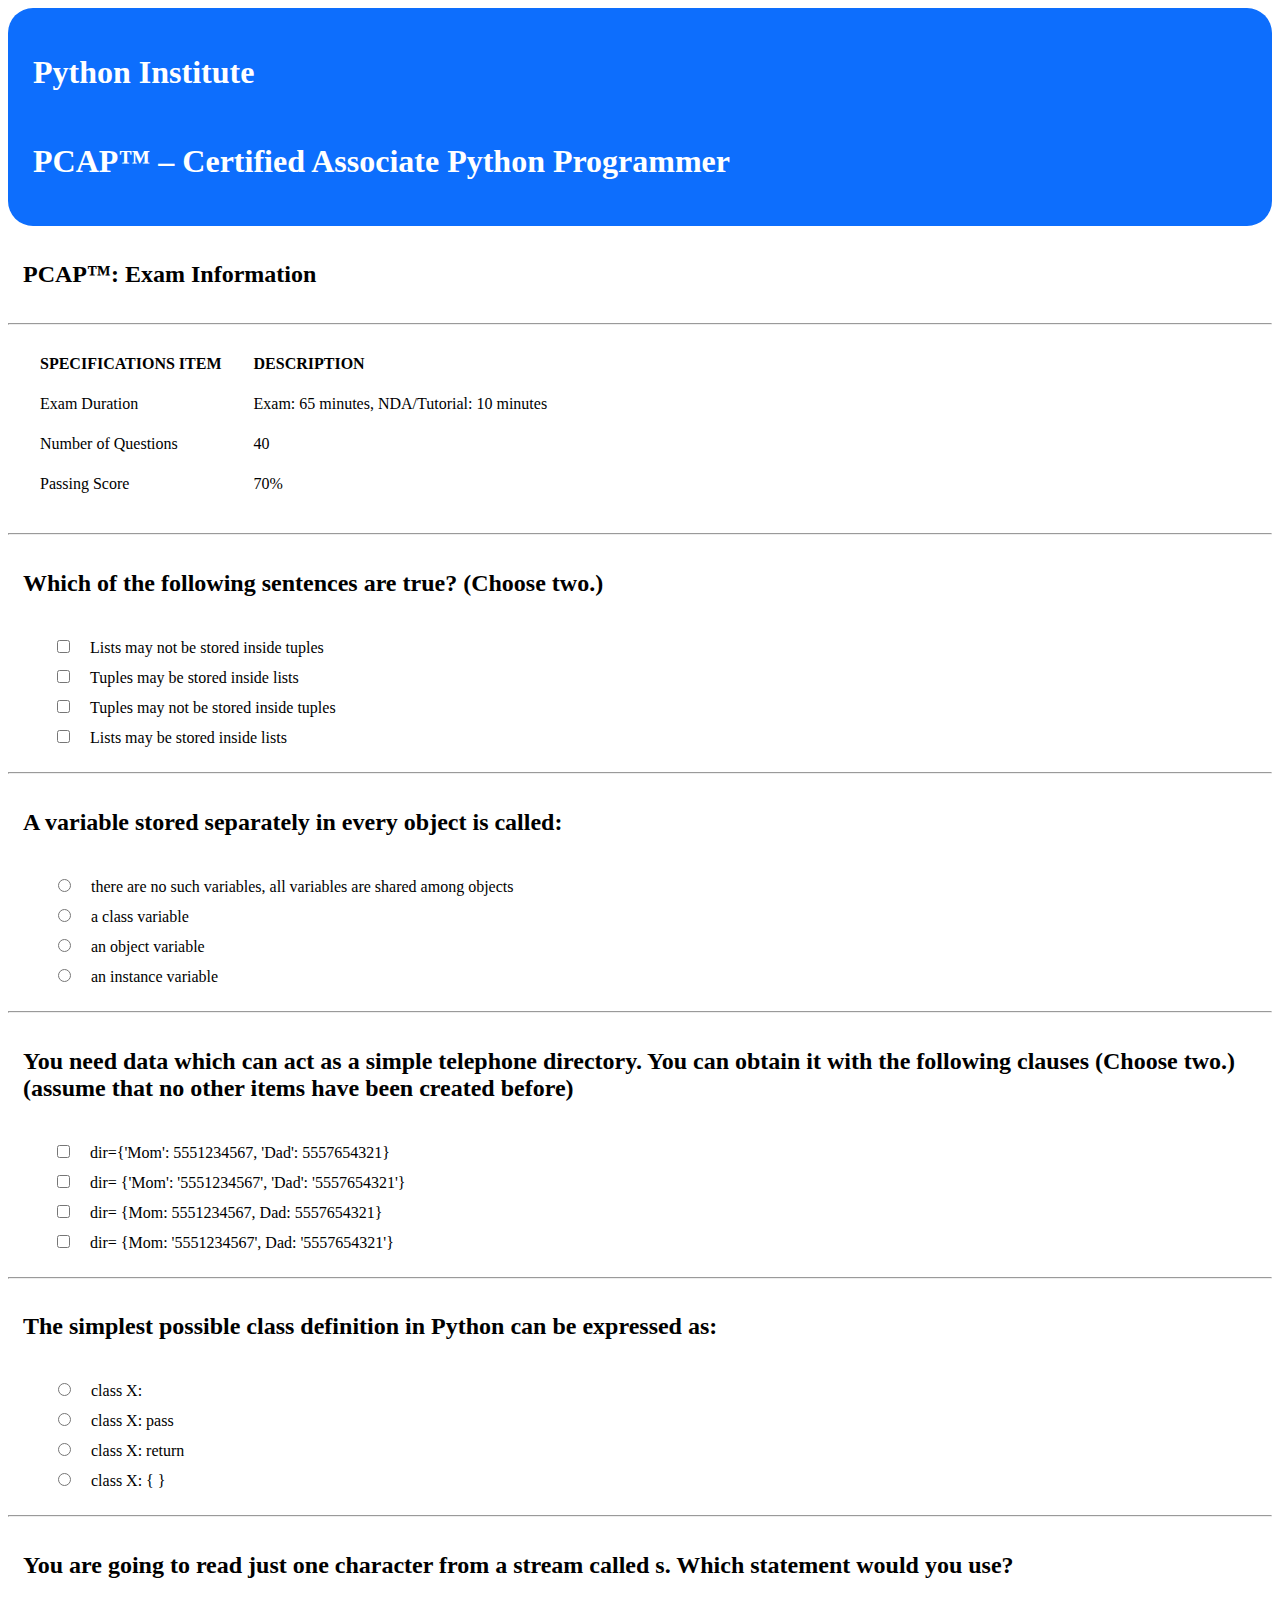
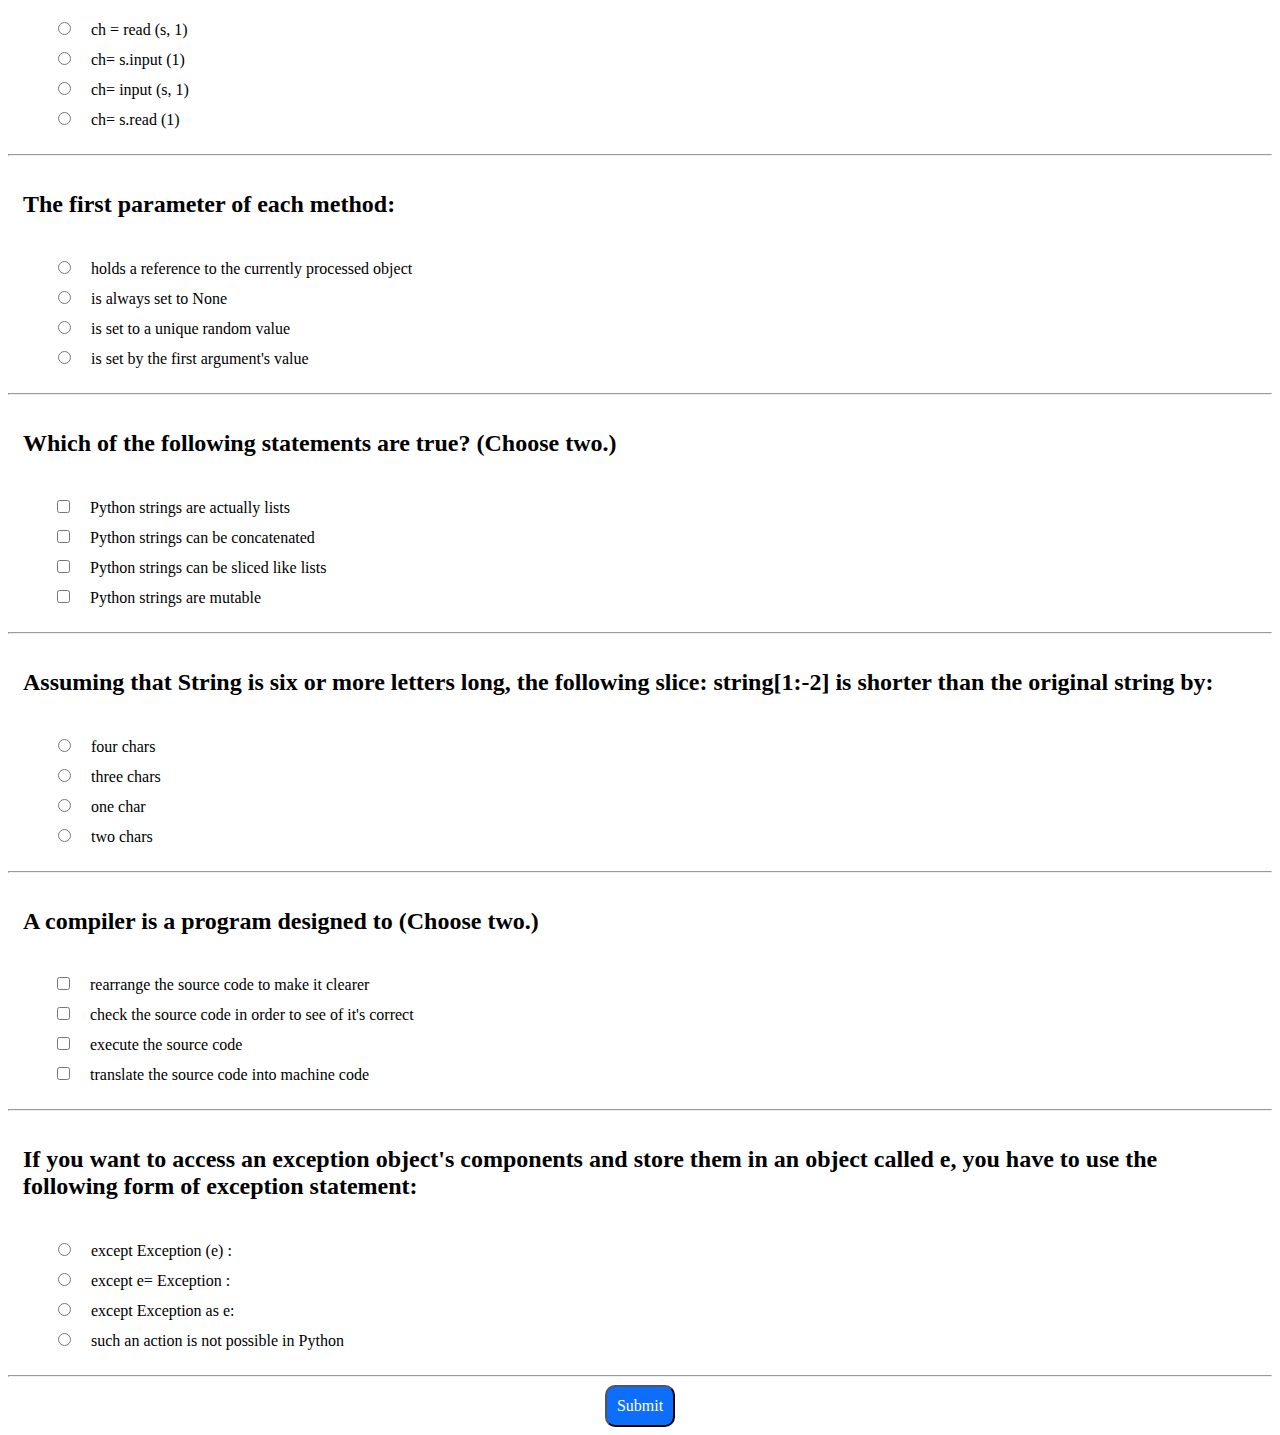
==== questions.html @ c3e20106 "Add files via upload" ====
<!DOCTYPE html>
<html lang="en">
<head>
  <meta charset="UTF-8">
  <meta name="viewport" content="width=device-width, initial-scale=1.0">
  <title>PCAP Questions</title>
  <link rel="stylesheet" href="style.css">
<script>
document.addEventListener('DOMContentLoaded', () => {
  const data = {
    "questions": [
      {
        "question": "Is it possible to safely check if a class/object has a certain attribute?", 
        "choices": ["yes, by using the hasattr attribute", 
                    "yes, by using the hasattr ( ) method", 
                    "yes, by using the hassattr ( ) function", 
                    "is set by the first argument's value"], 
        "correct": [1]
      },
      {
        "question": "The first parameter of each method:", 
        "choices": ["holds a reference to the currently processed object", 
                    "is always set to None", 
                    "is set to a unique random value", 
                    "is set by the first argument's value"], 
        "correct": [3]
      },
      {
        "question": "The simplest possible class definition in Python can be expressed as:", 
        "choices": ["class X:", 
                    "class X: pass", 
                    "class X: return", 
                    "class X: { }"], 
        "correct": [0]
      },
      {
        "question": "If you want to access an exception object's components and store them in an object called e, you have to use the following form of exception statement:",
        "choices": ["except Exception (e) :",
                    "except e= Exception :",
                    "except Exception as e:",
                    "such an action is not possible in Python"],
        "correct": [2]
      },
      {
        "question": "A variable stored separately in every object is called:",
        "choices": ["there are no such variables, all variables are shared among objects",
                    "a class variable",
                    "an object variable",
                    "an instance variable"],
        "correct": [3]
      },
      {
        "question": "You are going to read just one character from a stream called s. Which statement would you use?",
        "choices": ["ch = read (s, 1)",
                    "ch= s.input (1)",
                    "ch= input (s, 1)",
                    "ch= s.read (1)"],
        "correct": [3]
      },
      {
        "question": "Assuming that String is six or more letters long, the following slice: string[1:-2] is shorter than the original string by:",
        "choices": ["four chars",
                    "three chars",
                    "one char",
                    "two chars"],
        "correct": [3]
      },
      {
        "question": "Which of the following literals reflect the value given as 34.23? (Choose two.)",
        "choices": [".3423e2",
                    "3423e-2",
                    ".3423e-2",
                    "3423e2"],
        "correct": [0, 1]
      },
      {
        "question": "A compiler is a program designed to (Choose two.)",
        "choices": ["rearrange the source code to make it clearer",
                    "check the source code in order to see of it's correct",
                    "execute the source code",
                    "translate the source code into machine code"],
        "correct": [1, 3]
      },
      {
        "question": "Which of the following statements are true? (Choose two.)",
        "choices": ["Python strings are actually lists",
                    "Python strings can be concatenated",
                    "Python strings can be sliced like lists",
                    "Python strings are mutable"],
        "correct": [1, 2]
      },
      {
        "question": "Which of the following sentences are true? (Choose two.)",
        "choices": ["Lists may not be stored inside tuples",
                    "Tuples may be stored inside lists",
                    "Tuples may not be stored inside tuples",
                    "Lists may be stored inside lists"],
        "correct": [1, 3]
      },
      {
        "question": "You need data which can act as a simple telephone directory. You can obtain it with the following clauses (Choose two.) (assume that no other items have been created before)",
        "choices": ["dir={'Mom': 5551234567, 'Dad': 5557654321}",
                    "dir= {'Mom': '5551234567', 'Dad': '5557654321'}",
                    "dir= {Mom: 5551234567, Dad: 5557654321}",
                    "dir= {Mom: '5551234567', Dad: '5557654321'}"],
        "correct": [0, 1]
      },
      // Add more questions here if needed
    ]
  };

  function getRandomQuestions(arr, num) {
    const shuffled = arr.sort(() => 0.5 - Math.random());
    return shuffled.slice(0, num);
  }

  const selectedQuestions = getRandomQuestions(data.questions, 10);

  selectedQuestions.forEach((q, index) => {
    const questionContainer = document.createElement('div');
    questionContainer.classList.add('question-container');

    const questionElement = document.createElement('h2');
    questionElement.textContent = q.question;
    questionContainer.appendChild(questionElement);

    const choicesList = document.createElement('ul');
    q.choices.forEach((choice, choiceIndex) => {
      const li = document.createElement('li');
      
      const label = document.createElement('label');
      const input = document.createElement('input');
      input.type = q.correct.length > 1 ? 'checkbox' : 'radio';
      input.name = `question${index}`;
      input.value = choiceIndex;

      label.appendChild(input);
      label.appendChild(document.createTextNode(choice));
      li.appendChild(label);
      choicesList.appendChild(li);
    });

    questionContainer.appendChild(choicesList);
    document.body.appendChild(questionContainer);
    
    const hr = document.createElement('hr');
    document.body.appendChild(hr);
  });

  const submitButton = document.createElement('button');
  submitButton.textContent = 'Submit';
  document.body.appendChild(submitButton);

  submitButton.addEventListener('click', () => {
    let score = 0;
    selectedQuestions.forEach((q, index) => {
      const selected = document.querySelectorAll(`input[name="question${index}"]:checked`);
      const selectedValues = Array.from(selected).map(input => parseInt(input.value));

      if (q.correct.every(value => selectedValues.includes(value)) && selectedValues.length === q.correct.length) {
        score++;
      }
    });
    alert(`Your score is ${score} out of ${selectedQuestions.length}`);
  });
});
</script>

  <style>
    .question-container {
      margin-bottom: 20px;
    }
  </style>
</head>
<body>
	<div class = "heading">
		<h1>Python Institute</h1>
		<h1>PCAP™ – Certified Associate Python Programmer</h1>
	</div>
	<div>
		<h2>PCAP™: Exam Information</h2>
		<hr>
		<table>
			<tr>
				<th>SPECIFICATIONS ITEM</th>
				<th>DESCRIPTION</th>
			</tr>
			<tr>
				<td>Exam Duration</td>
				<td>Exam: 65 minutes, NDA/Tutorial: 10 minutes</td>
			</tr>

			<tr>
				<td>Number of Questions</td>
				<td>40</td>
			</tr>
			<tr>
				<td>Passing Score</td>
				<td>70%</td>
			</tr>
		</table>
		<hr>
	</div>
</body>
</html>
---- style.css ----
body {
	font-family: Verdana;
	}
	
.heading {
	font-family: Verdana;
	color: #FFFFFF;
	background-color: #0D6EFD;
	padding: 10px;
	border-radius: 25px;
	}

h1, h2 {
	padding: 15px;
	}

table {
	padding: 15px;
	}

th {
	font-weight: bold;
	padding: 15px;
	padding-top: 5px;
	text-align: left;
	}
	
td {
	padding: 15px;
	padding-top: 5px;
	text-align: left;
	}
	
ul {
	list-style-type: none;
	}
	
li {
	padding: 5px;
	}

input[type=radio] { 
	margin-right: 20px; 
	}
	
input[type=checkbox] { 
	margin-right: 20px; 
	}
	
button {
	font-size: 16px;
	font-family: Verdana;
	color: #FFFFFF;
	background-color: #0D6EFD;
	padding: 10px;	
	border-radius: 10px;
	display: block; 
	margin: 0 auto; 
	}
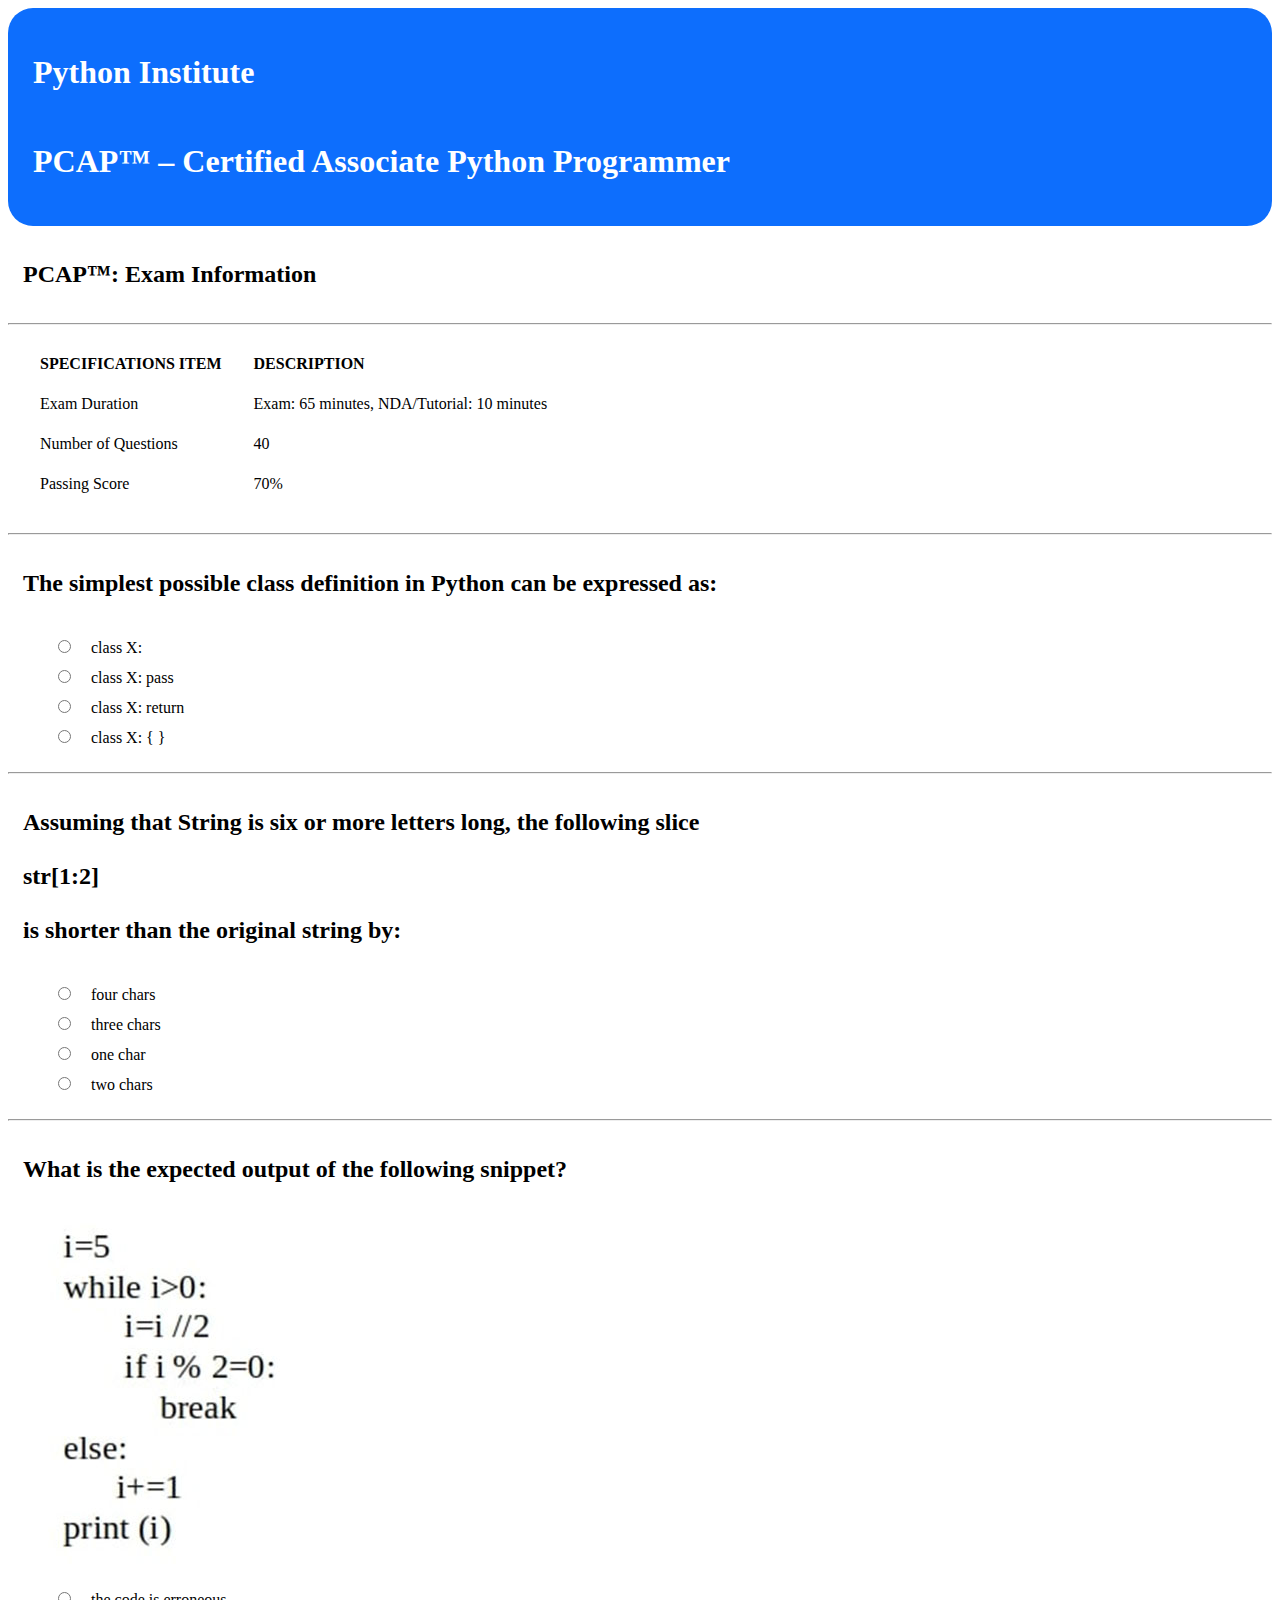
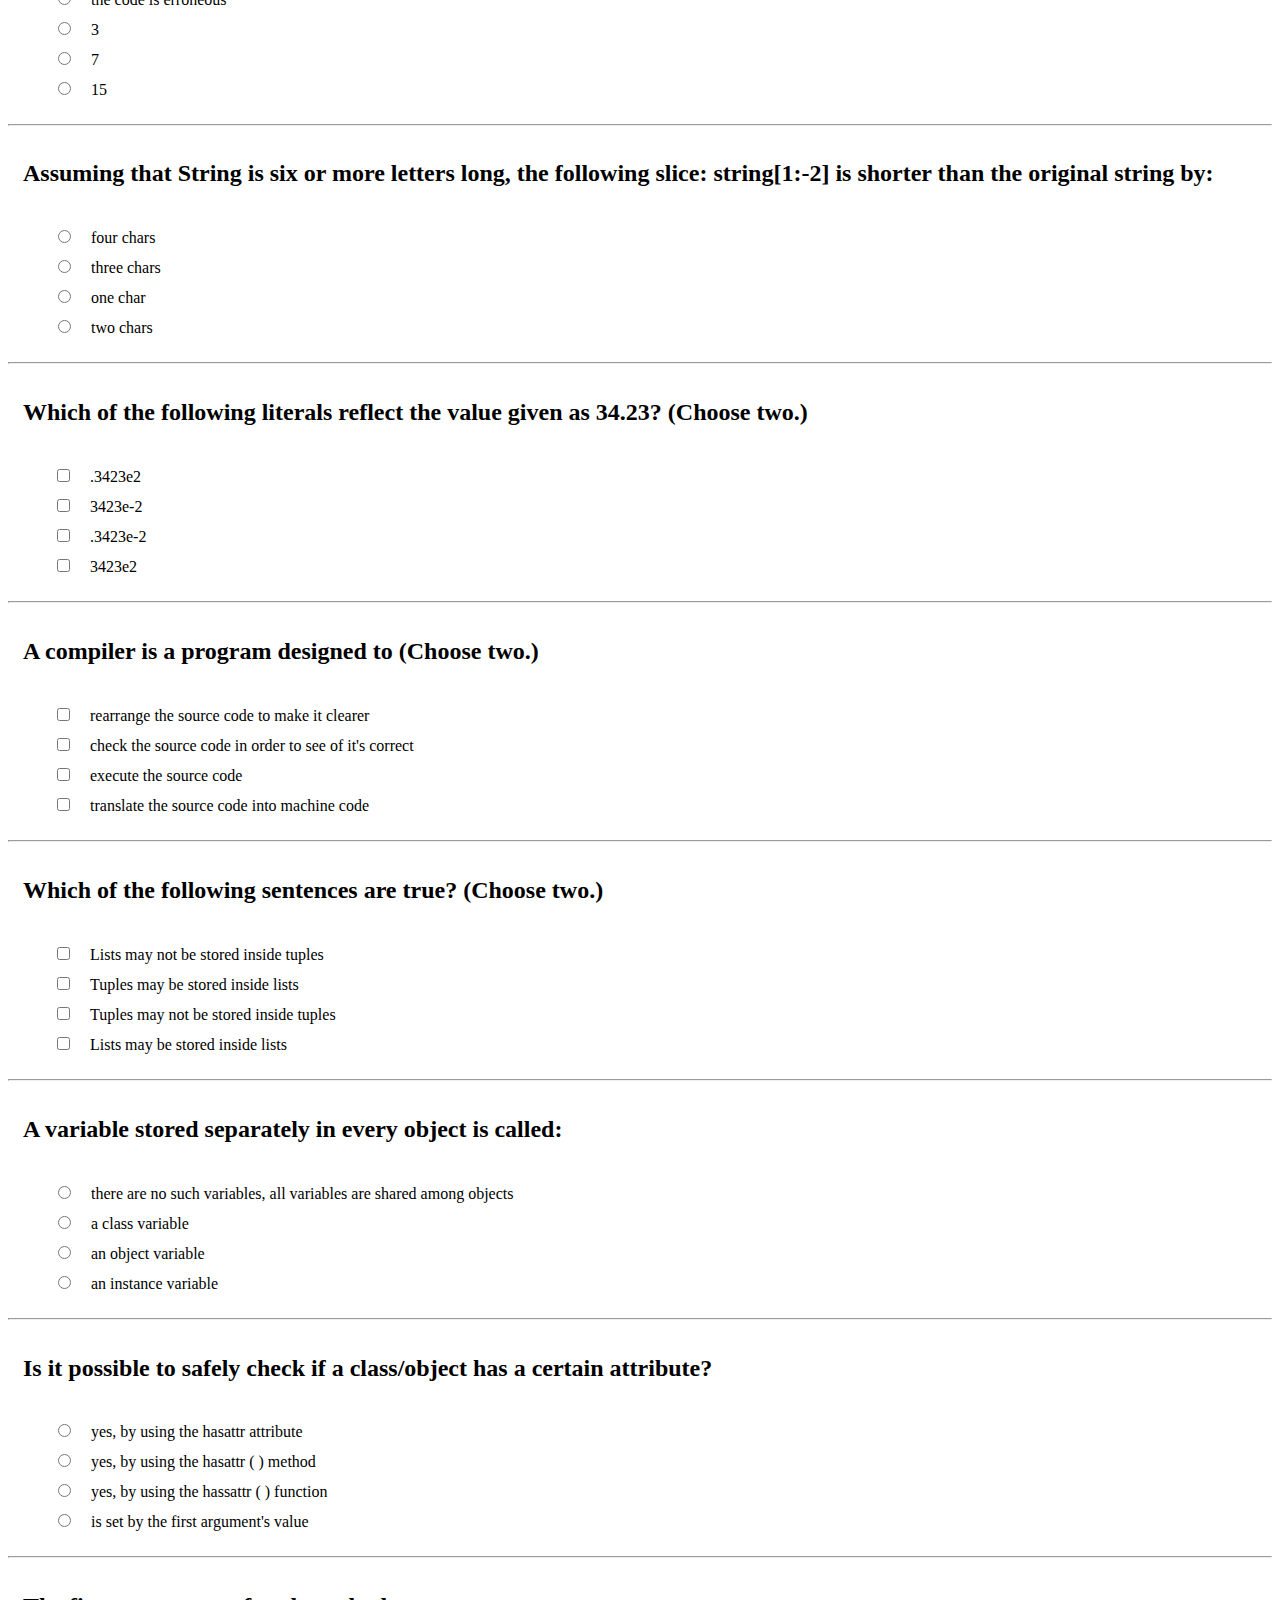
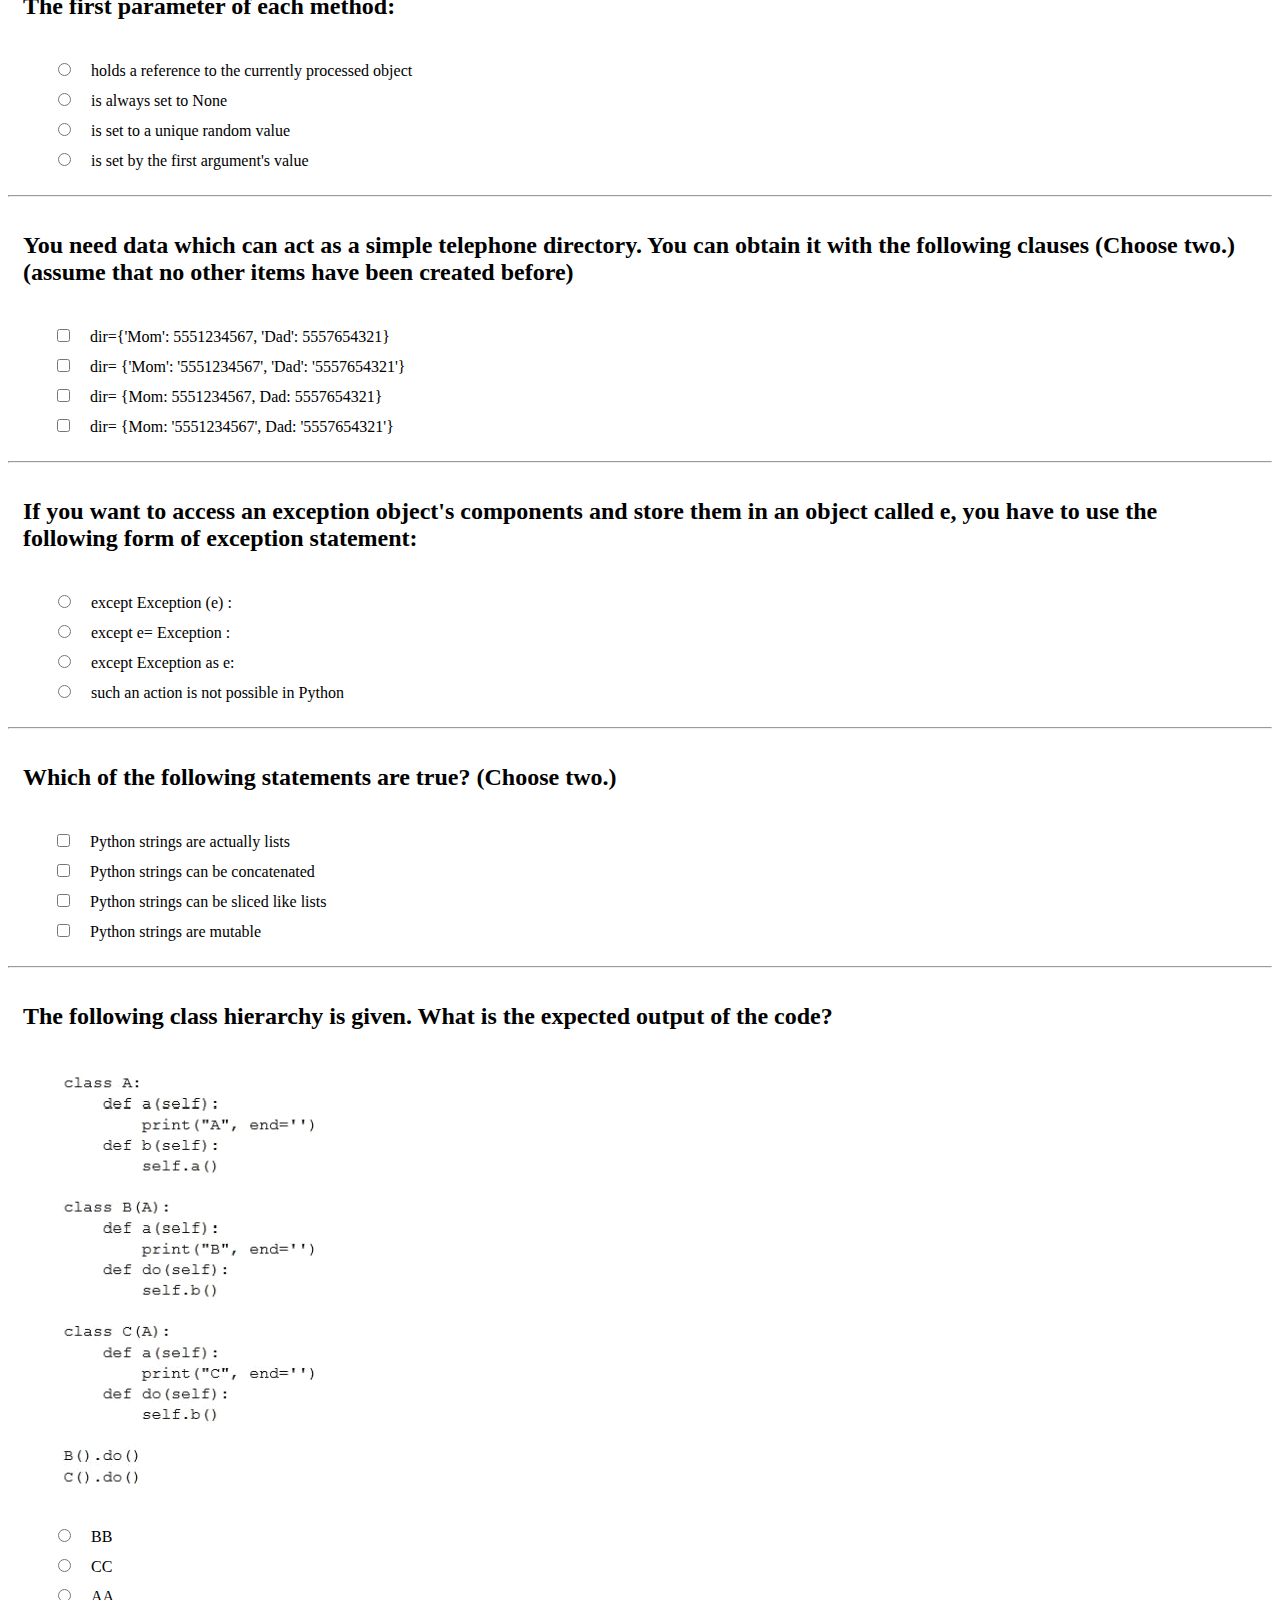
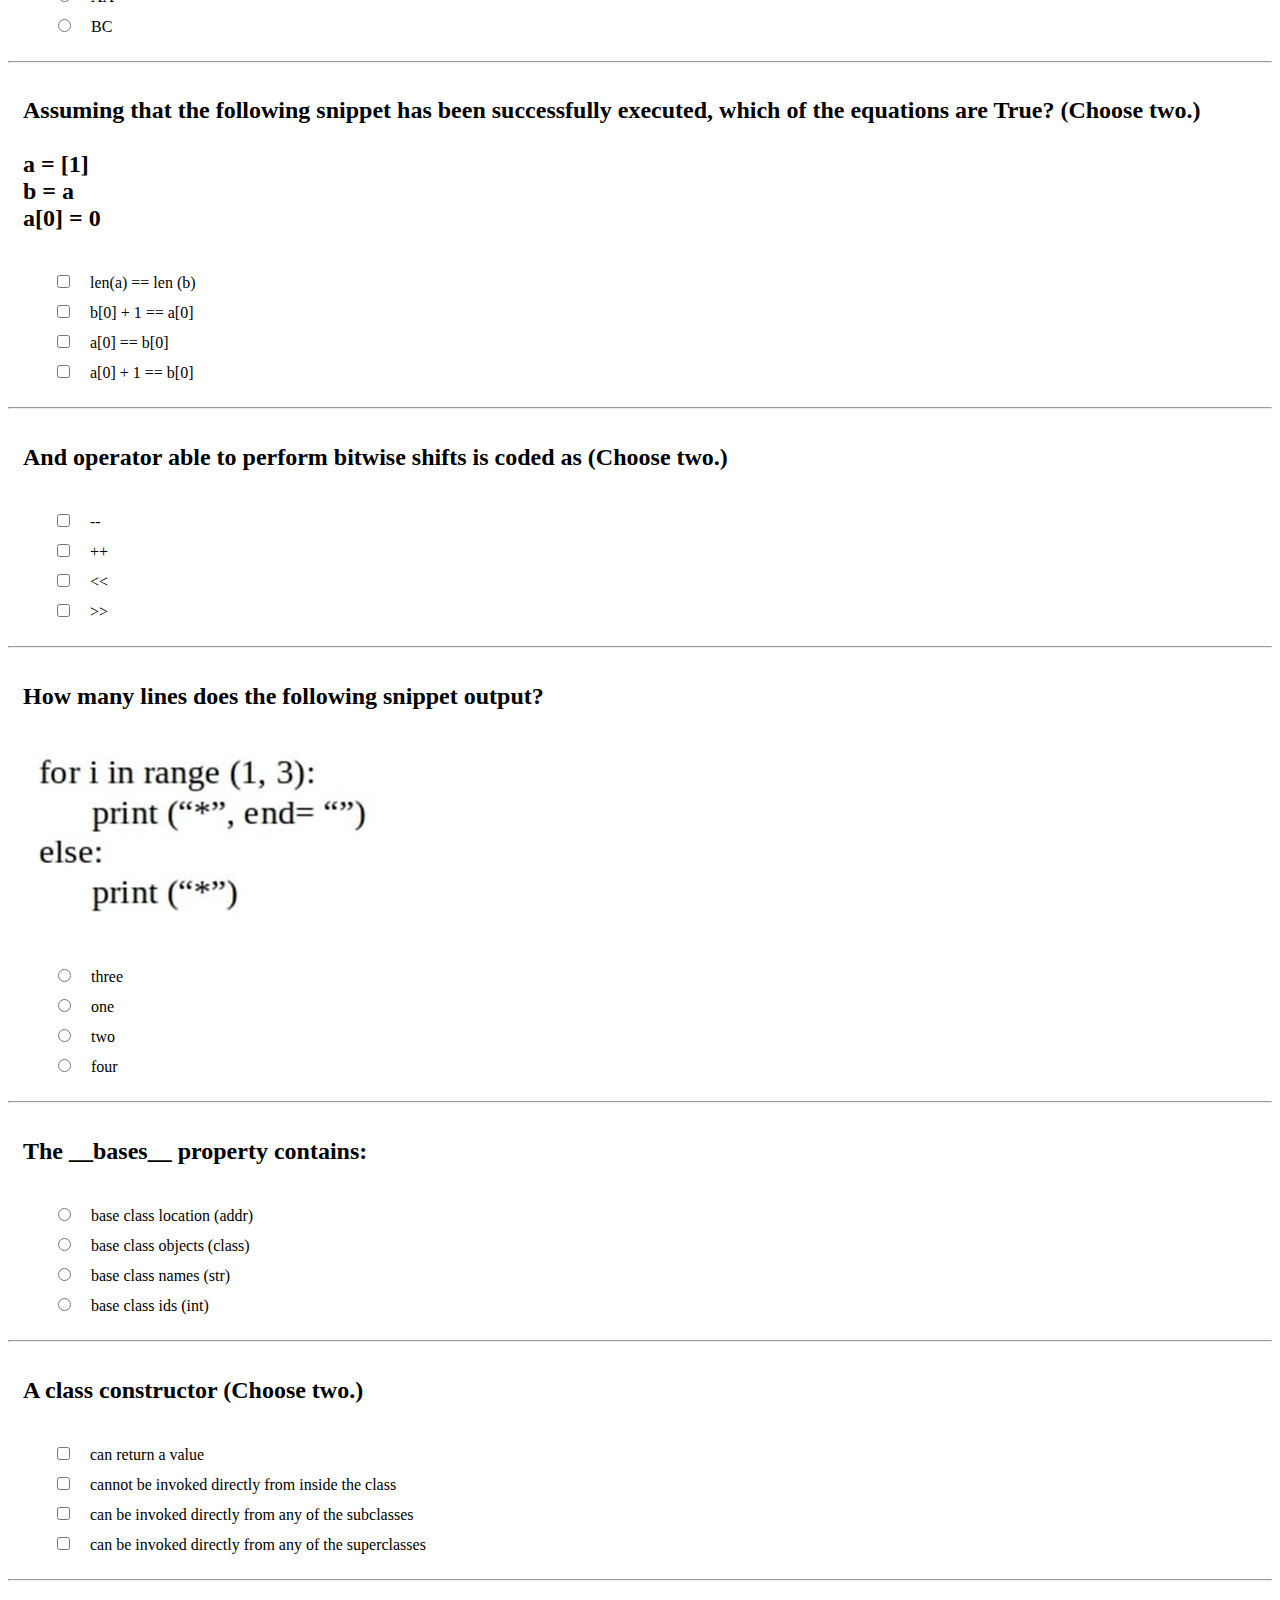
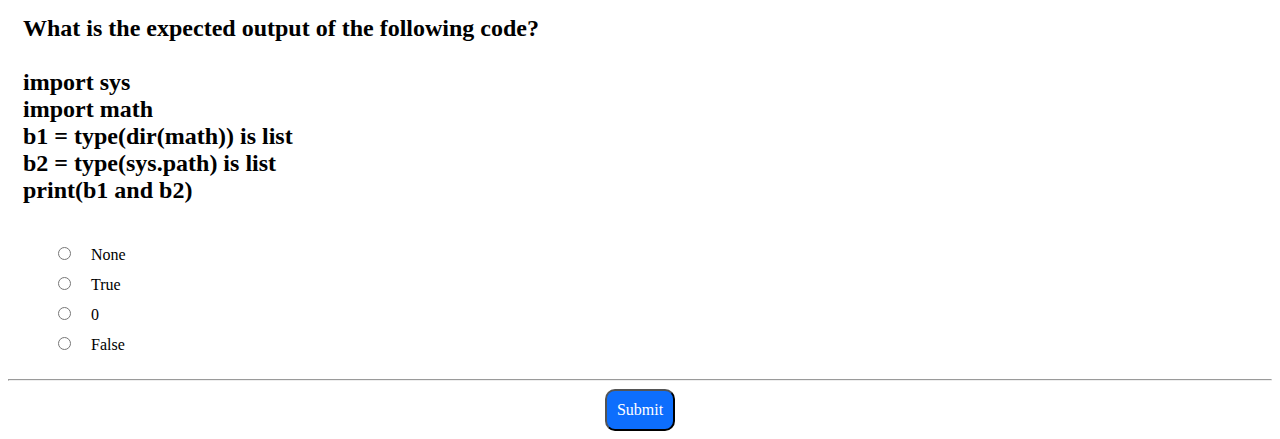
==== commit ae514417: "Add files via upload" ====
--- a/questions.html
+++ b/questions.html
@@ -66,6 +66,23 @@
         "correct": [3]
       },
       {
+        "question": "The __bases__ property contains:",
+        "choices": ["base class location (addr)",
+                    "base class objects (class)",
+                    "base class names (str)",
+                    "base class ids (int)"],
+        "correct": [1]
+      },
+      {
+        "question": "Python's built-in function named open () tries to open a file and returns:",
+        "choices": ["an integer value identifying an opened file",
+                    "an error code (0 means success)",
+                    "a stream object",
+                    "always None"],
+        "correct": [2]
+      },
+	  //questions with multiple answers
+      {
         "question": "Which of the following literals reflect the value given as 34.23? (Choose two.)",
         "choices": [".3423e2",
                     "3423e-2",
@@ -105,24 +122,124 @@
                     "dir= {Mom: '5551234567', Dad: '5557654321'}"],
         "correct": [0, 1]
       },
+      {
+        "question": "And operator able to perform bitwise shifts is coded as (Choose two.)",
+        "choices": ["--",
+                    "++",
+                    "<<",
+                    ">>"],
+        "correct": [2, 3]
+      },
+      {
+        "question": "A class constructor (Choose two.)",
+        "choices": ["can return a value",
+                    "cannot be invoked directly from inside the class",
+                    "can be invoked directly from any of the subclasses",
+                    "can be invoked directly from any of the superclasses"],
+        "correct": [1, 2]
+      },
+	  //multi line questions
+      {
+        "question": "Assuming that the following snippet has been successfully executed, which of the equations are True? (Choose two.)<br>\
+					<br>\
+					a = [1]<br>\
+					b = a<br>\
+					a[0] = 0<br>\
+					",
+        "choices": ["len(a) == len (b)",
+                    "b[0] + 1 == a[0]",
+                    "a[0] == b[0]",
+                    "a[0] + 1 == b[0]"],
+        "correct": [0, 2]
+      },
+	  {
+		"question": "What is the expected output of the following code?<br>\
+					<br>\
+					import sys<br>\
+		            import math<br>\
+					b1 = type(dir(math)) is list<br>\
+					b2 = type(sys.path) is list<br>\
+					print(b1 and b2)",
+		"choices": ["None",
+					"True",
+					"0",
+					"False"],
+		  "correct": [1]
+	  },
+	  {
+		"question": "Assuming that String is six or more letters long, the following slice<br>\
+					<br>\
+					str[1:2]<br>\
+		            <br>\
+					is shorter than the original string by:",
+		"choices": ["four chars",
+					"three chars",
+					"one char",
+					"two chars"],
+		  "correct": [1]
+	  },
+	  //questions with images
+	  {
+		"question": "What is the expected output of the following snippet?",
+		"choices": ["the code is erroneous",
+					"3",
+					"7",
+					"15"],
+		"correct": [0],
+		"image": "pcap_question_image1.PNG"  // Add image URL here  
+	  },
+	  {
+		"question": "How many lines does the following snippet output?",
+		"choices": ["three",
+					"one",
+					"two",
+					"four"],
+		"correct": [1],
+		"image": "pcap_question_image2.PNG"  // Add image URL here  
+	  },
+	  {
+		"question": "The following class hierarchy is given. What is the expected output of the code?",
+		"choices": ["BB",
+					"CC",
+					"AA",
+					"BC"],
+		"correct": [3],
+		"image": "pcap_question_image3.PNG"  // Add image URL here  
+	  },
+	  {
+		"question": "What is the expected output of the following snippet?",
+		"choices": ["abc",
+					"The code will cause a runtime exception",
+					"ABC",
+					"123"],
+		"correct": [1],
+		"image": "pcap_question_image4.PNG"  // Add image URL here  
+	  }
       // Add more questions here if needed
     ]
-  };
+  }; 
 
   function getRandomQuestions(arr, num) {
     const shuffled = arr.sort(() => 0.5 - Math.random());
     return shuffled.slice(0, num);
   }
 
-  const selectedQuestions = getRandomQuestions(data.questions, 10);
+  const selectedQuestions = getRandomQuestions(data.questions, 20);
 
   selectedQuestions.forEach((q, index) => {
     const questionContainer = document.createElement('div');
     questionContainer.classList.add('question-container');
 
     const questionElement = document.createElement('h2');
-    questionElement.textContent = q.question;
+    questionElement.innerHTML = q.question;
     questionContainer.appendChild(questionElement);
+
+    if (q.image) {
+      const imageElement = document.createElement('img');
+      imageElement.src = q.image;
+      imageElement.alt = 'Question related image';
+      questionContainer.appendChild(imageElement);
+    }
 
     const choicesList = document.createElement('ul');
     q.choices.forEach((choice, choiceIndex) => {
@@ -166,11 +283,6 @@
 });
 </script>
 
-  <style>
-    .question-container {
-      margin-bottom: 20px;
-    }
-  </style>
 </head>
 <body>
 	<div class = "heading">
--- a/style.css
+++ b/style.css
@@ -30,6 +30,10 @@
 	padding-top: 5px;
 	text-align: left;
 	}
+
+.question-container {
+    margin-bottom: 20px;
+}
 	
 ul {
 	list-style-type: none;
@@ -47,6 +51,11 @@
 	margin-right: 20px; 
 	}
 	
+img {
+    max-width: 100%;
+    height: auto;
+}
+
 button {
 	font-size: 16px;
 	font-family: Verdana;
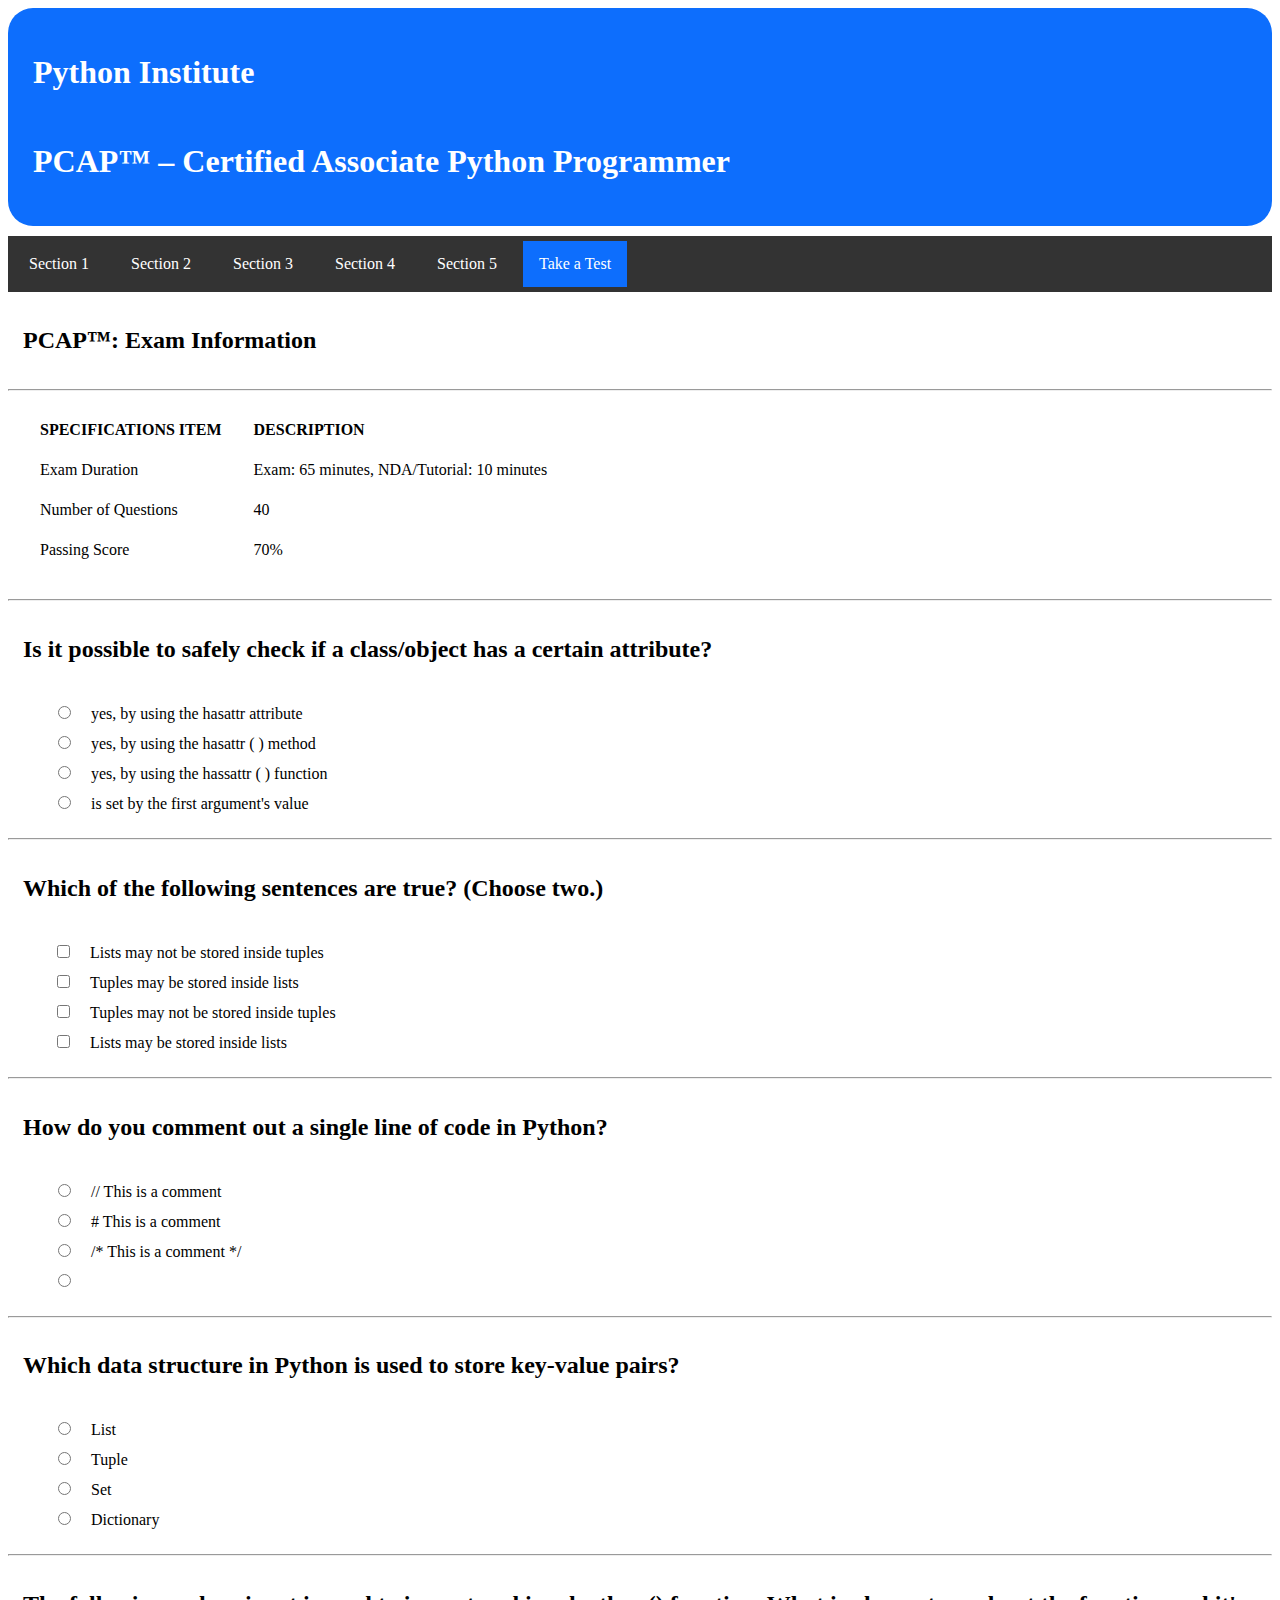
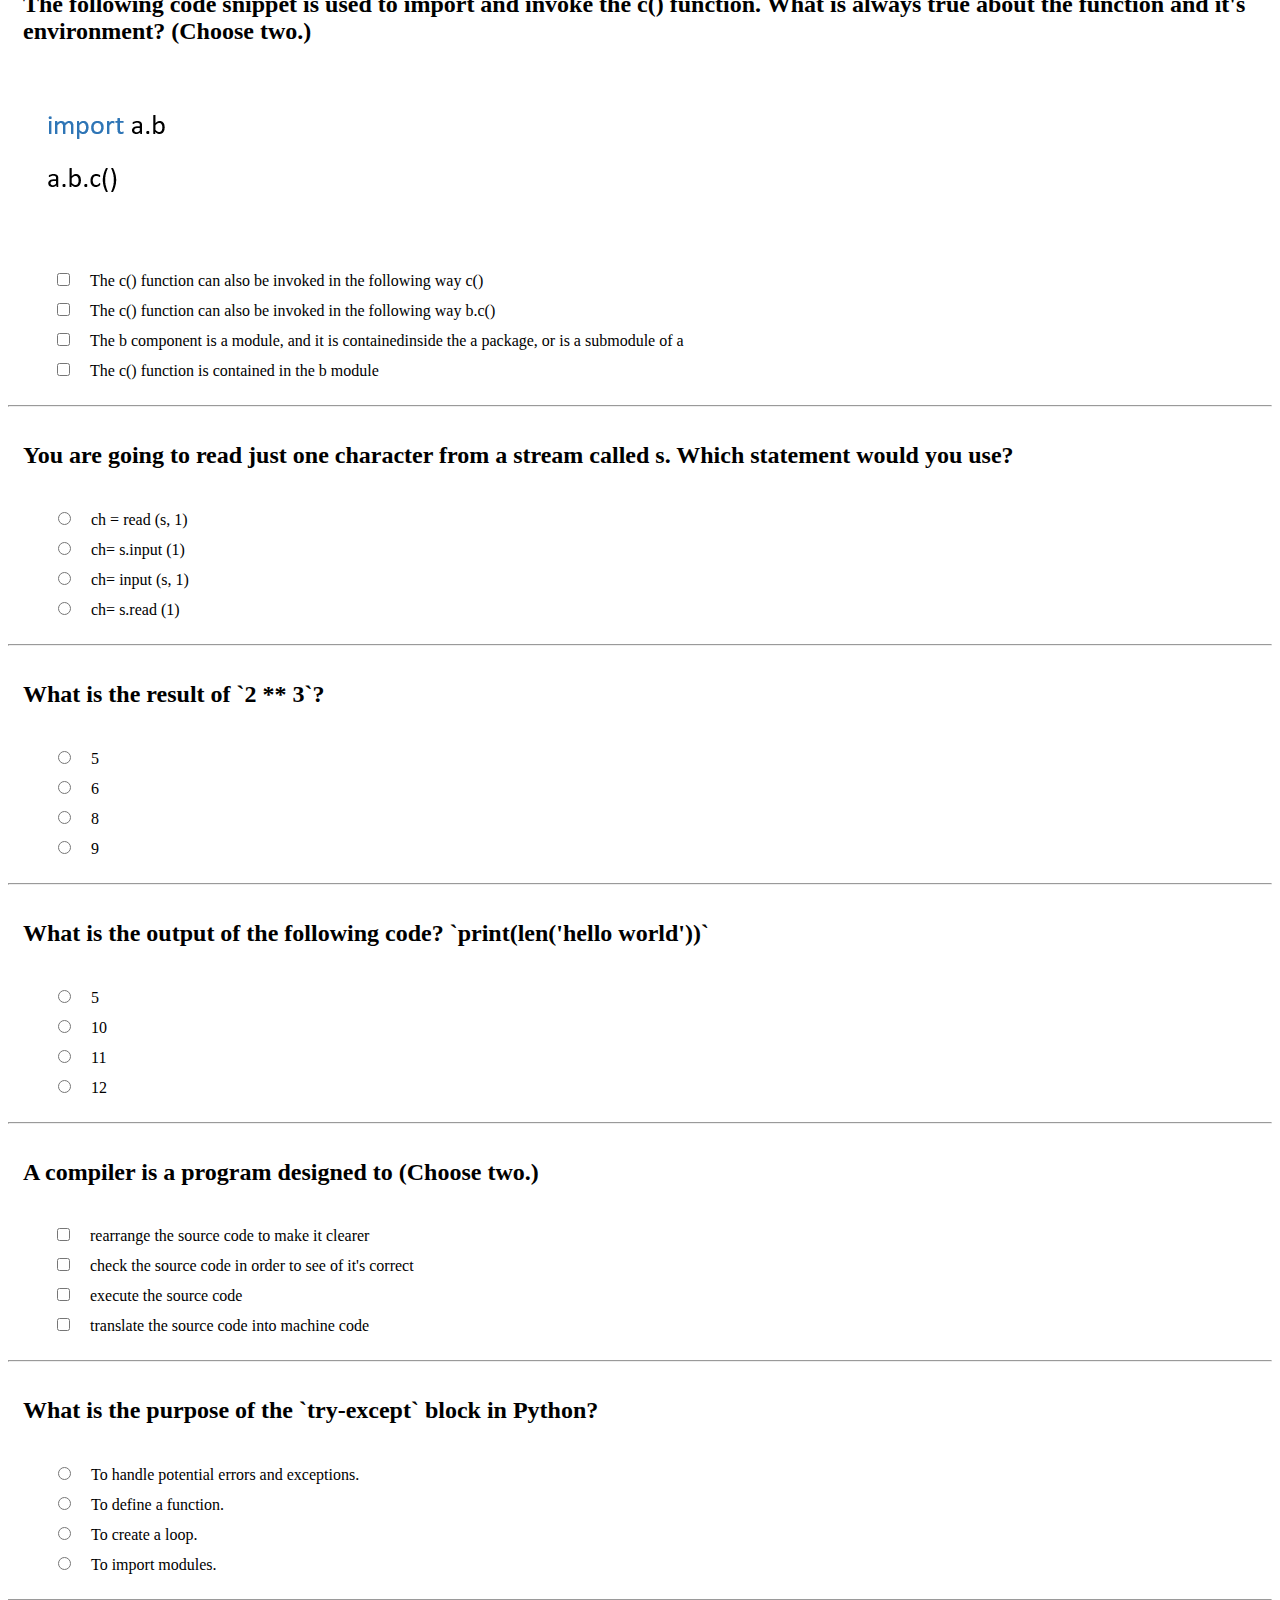
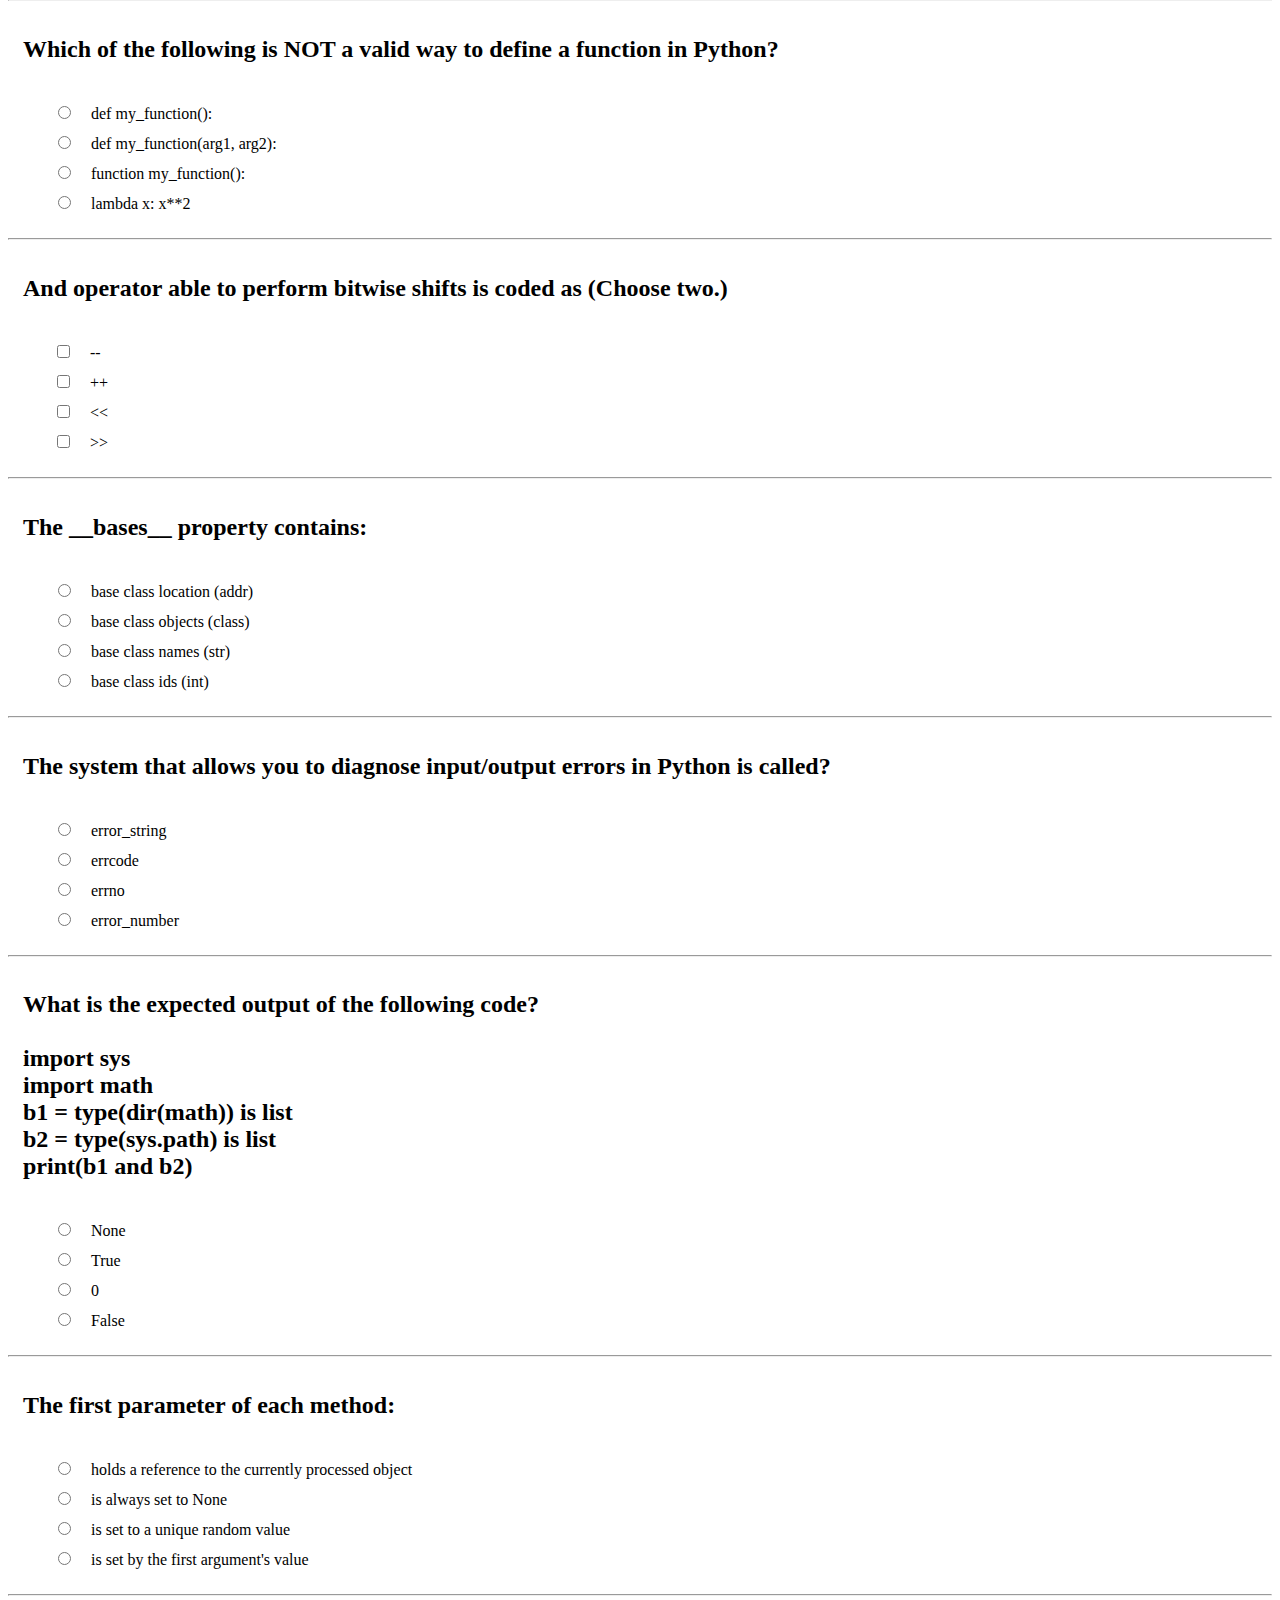
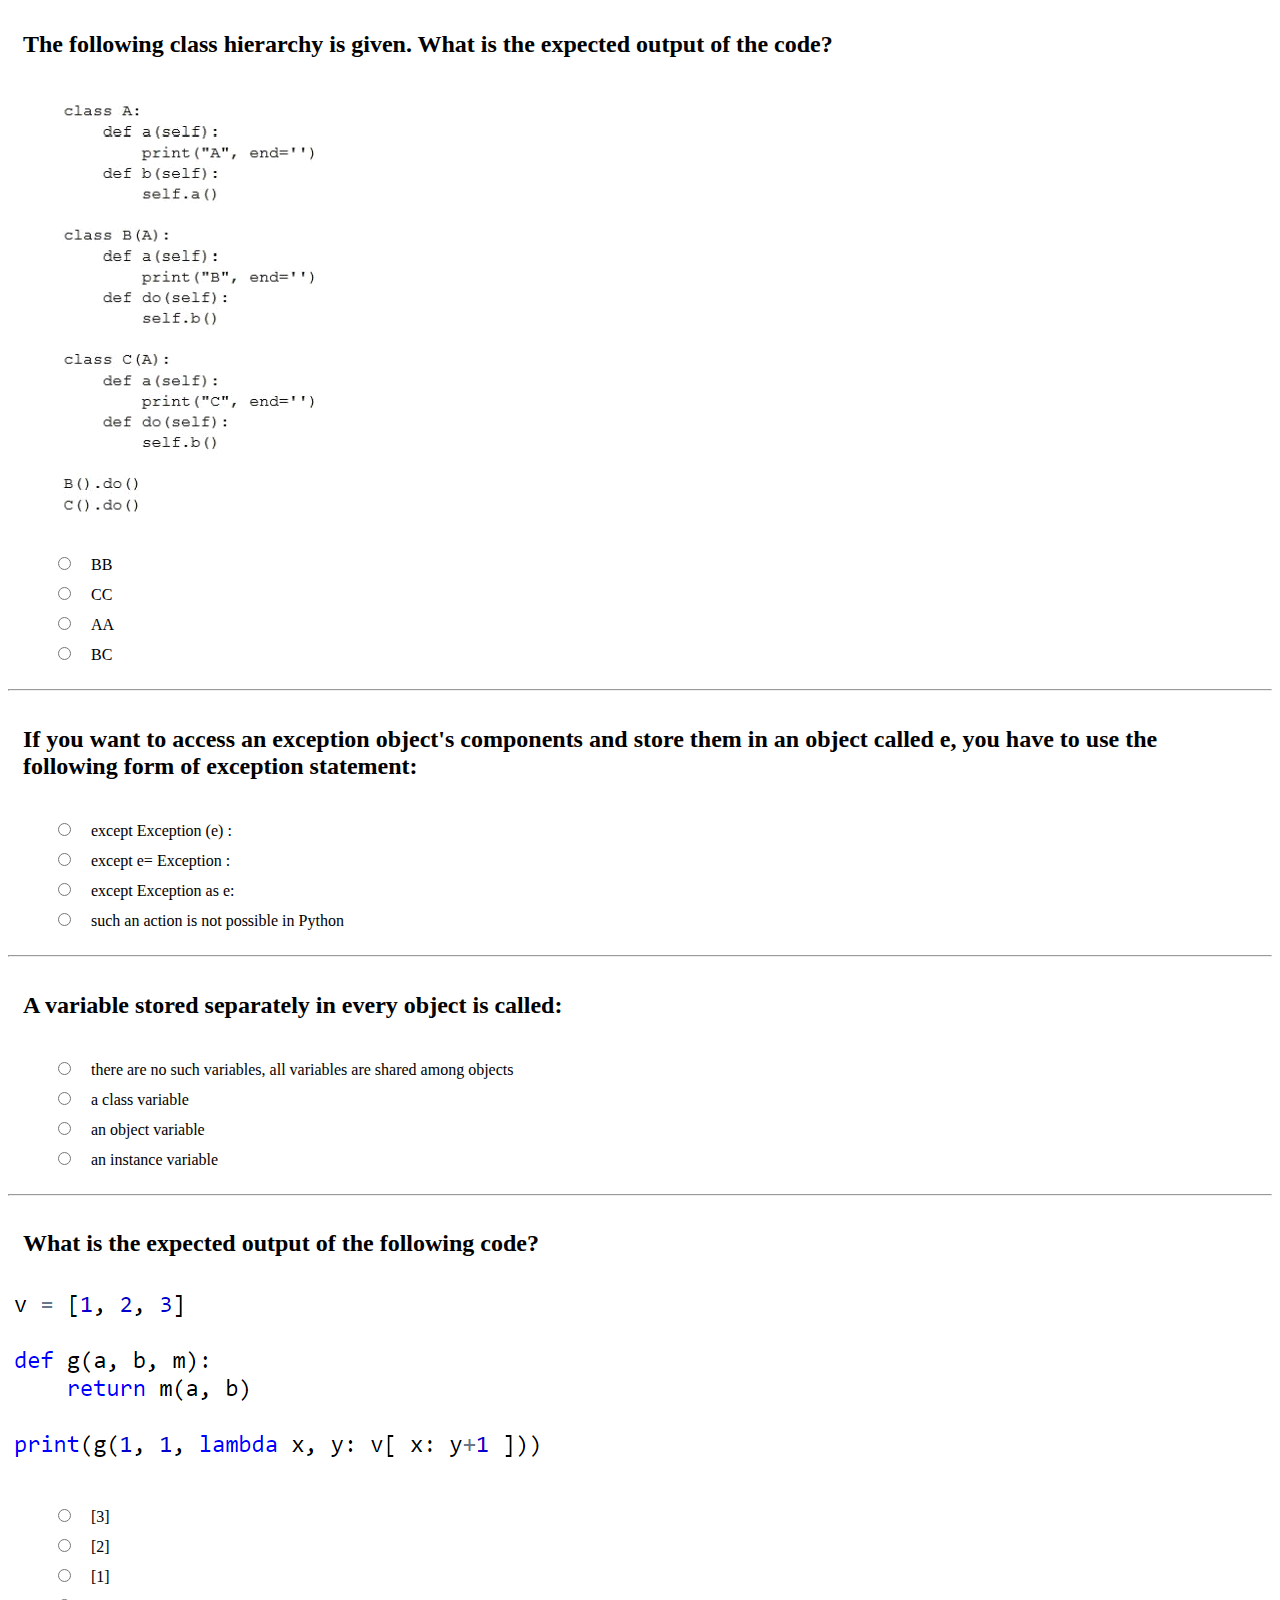
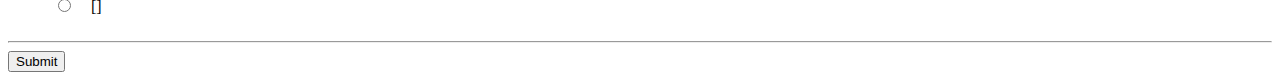
==== commit de6d8546: "Add files via upload" ====
--- a/questions.html
+++ b/questions.html
@@ -31,7 +31,7 @@
                     "class X: pass", 
                     "class X: return", 
                     "class X: { }"], 
-        "correct": [0]
+        "correct": [1]
       },
       {
         "question": "If you want to access an exception object's components and store them in an object called e, you have to use the following form of exception statement:",
@@ -63,7 +63,7 @@
                     "three chars",
                     "one char",
                     "two chars"],
-        "correct": [3]
+        "correct": [1]
       },
       {
         "question": "The __bases__ property contains:",
@@ -80,6 +80,136 @@
                     "a stream object",
                     "always None"],
         "correct": [2]
+      },
+      {
+        "question": "What is the primary purpose of the `with open()` statement in Python?",
+        "choices": [
+            "To open a file and automatically close it when the block is exited.",
+            "To create a new file.",
+            "To read the entire contents of a file into memory.",
+            "To write data to a file."
+        ],
+        "correct": [0]
+      },
+      {
+        "question": "Which of the following is NOT a valid way to define a function in Python?",
+        "choices": [
+            "def my_function():",
+            "def my_function(arg1, arg2):",
+            "function my_function():",
+            "lambda x: x**2"
+        ],
+        "correct": [2]
+      },
+      {
+        "question": "What is the output of the following code? `print(type(5))`",
+        "choices": [
+            "<class 'int'>",
+            "<class 'float'>",
+            "<class 'str'>",
+            "<class 'bool'>"
+        ],
+        "correct": [0]
+      },
+      {
+        "question": "How do you comment out a single line of code in Python?",
+        "choices": [
+            "// This is a comment",
+            "# This is a comment",
+            "/* This is a comment */",
+            ""
+        ],
+        "correct": [1]
+      },
+      {
+        "question": "What is the result of `2 ** 3`?",
+        "choices": [
+            "5",
+            "6",
+            "8",
+            "9"
+        ],
+        "correct": [2]
+      },
+      {
+        "question": "Which data structure in Python is used to store key-value pairs?",
+        "choices": [
+            "List",
+            "Tuple",
+            "Set",
+            "Dictionary"
+        ],
+        "correct": [3]
+      },
+      {
+        "question": "What is the correct way to import the `math` module in Python?",
+        "choices": [
+            "import math",
+            "include math",
+            "use math",
+            "require math"
+        ],
+        "correct": [0]
+      },
+      {
+        "question": "What is the output of the following code? `print(len('hello world'))`",
+        "choices": [
+            "5",
+            "10",
+            "11",
+            "12"
+        ],
+        "correct": [2]
+      },
+      {
+        "question": "What is the purpose of the `try-except` block in Python?",
+        "choices": [
+            "To handle potential errors and exceptions.",
+            "To define a function.",
+            "To create a loop.",
+            "To import modules."
+        ],
+        "correct": [0]
+      },
+	  {
+        "question": "How do you create an empty list in Python?",
+        "choices": [
+            "[]",
+            "{}",
+            "()",
+            "<>"
+        ],
+        "correct": [0]
+	  },
+      {
+		"question": "What is true about how python looks for modules/packages?",
+		"choices": [
+			"The directory from which the code has been run is always searched through",
+		    "The directory from which the code has been run is never searched through",
+		    "The code from which the code has been run must not contain any modules",
+		    "The directory from which the code has been run is searched through upon the user's request"
+		],
+		"correct": [0]
+      },
+      {
+		"question": "What is true about the built-in dir() mechanism in the context of modules and packages?",
+		"choices": [
+			"It is a method which can be invoked with a module passed as an argument in order to obtain the module content",
+		    "It is a function which can be invoked with a module passed as argument in order to obtain the module content",
+		    "It is a list contained by a module reflecting the module contents",
+		    "It is a dictionary contained by a module reflecting the module contents"
+			],
+		"correct": [1]
+      },
+      {
+		"question": "The system that allows you to diagnose input/output errors in Python is called?",
+		"choices": [
+			"error_string",
+		    "errcode",
+		    "errno",
+		    "error_number"
+			],
+		"correct": [2]
       },
 	  //questions with multiple answers
       {
@@ -174,7 +304,7 @@
 					is shorter than the original string by:",
 		"choices": ["four chars",
 					"three chars",
-					"one char",
+					"five chars",
 					"two chars"],
 		  "correct": [1]
 	  },
@@ -214,7 +344,29 @@
 					"123"],
 		"correct": [1],
 		"image": "pcap_question_image4.PNG"  // Add image URL here  
-	  }
+	  },
+      {
+		"question": "The following code snippet is used to import and invoke the c() function. What is always true about the function and it's environment? (Choose two.)",
+		"choices": [
+			"The c() function can also be invoked in the following way c()",
+		    "The c() function can also be invoked in the following way b.c()",
+		    "The b component is a module, and it is containedinside the a package, or is a submodule of a",
+		    "The c() function is contained in the b module"
+			],
+		"correct": [2, 3],
+		"image": "pcap_question_image5.PNG"  // Add image URL here  
+	},
+    {
+		"question": "What is the expected output of the following code?",
+		"choices": [
+			"[3]",
+		    "[2]",
+		    "[1]",
+		    "[]"
+			],
+	"correct": [1],
+	"image": "pcap_question_image6.PNG"  // Add image URL here  
+	},
       // Add more questions here if needed
     ]
   }; 
@@ -288,6 +440,16 @@
 	<div class = "heading">
 		<h1>Python Institute</h1>
 		<h1>PCAP™ – Certified Associate Python Programmer</h1>
+	</div>
+	<div class="nav_div">
+		<ul class="nav_ul">
+			<li class="nav_li"><a href="index.html">Section 1</a></li>
+			<li class="nav_li"><a href="section2.html">Section 2</a></li>
+			<li class="nav_li"><a href="section3.html">Section 3</a></li>
+			<li class="nav_li"><a href="section4.html">Section 4</a></li>
+			<li class="nav_li"><a href="section5.html">Section 5</a></li>
+			<li class="nav_li"><a href="questions.html" class="active">Take a Test</a></li>
+		</ul>
 	</div>
 	<div>
 		<h2>PCAP™: Exam Information</h2>
--- a/style.css
+++ b/style.css
@@ -55,15 +55,84 @@
     max-width: 100%;
     height: auto;
 }
-
-button {
+	
+.href_button {
 	font-size: 16px;
 	font-family: Verdana;
+	text-align:center;
 	color: #FFFFFF;
 	background-color: #0D6EFD;
 	padding: 10px;	
 	border-radius: 10px;
 	display: block; 
-	margin: 0 auto; 
+	margin: 10px auto; 	
 	}
-	+
+.code_example {
+	color: #FFFFFF;
+	background-color: #000000;
+	border-radius: 10px;
+	padding: 10px;
+	}
+	
+.blue_font {
+	color: #0D6EFD;
+	}
+
+.yellow_font {
+	color: #FFFF00;
+	}
+	
+.orange_font {
+	color: #FF6600;
+	}
+	
+.grey_font {
+	color: #CCCCCC;
+	}
+
+.green_font {
+	color: #009933;
+	}
+	
+.purple_font {
+	color: #3333CC;
+	}
+	
+.section_notes {
+	padding: 20px;
+	}	
+
+.nav_div {
+	margin: 10px auto;
+	}
+	
+.nav_ul {
+	list-style-type: none;
+	margin: 0;
+	padding: 0;
+	overflow: hidden;
+	background-color: #333;	
+	}
+	
+.nav_li {
+	float: left;
+	}
+	
+.nav_li a {
+	display: block;
+    color: white;
+    text-align: center;
+    padding: 14px 16px;
+    text-decoration: none;
+	}
+	
+/* Change the link color to #111 (black) on hover */
+.nav_li a:hover {
+  background-color: #111;
+	}
+	
+/* Change color of active nav link */
+.active {
+  background-color: #0D6EFD;
+}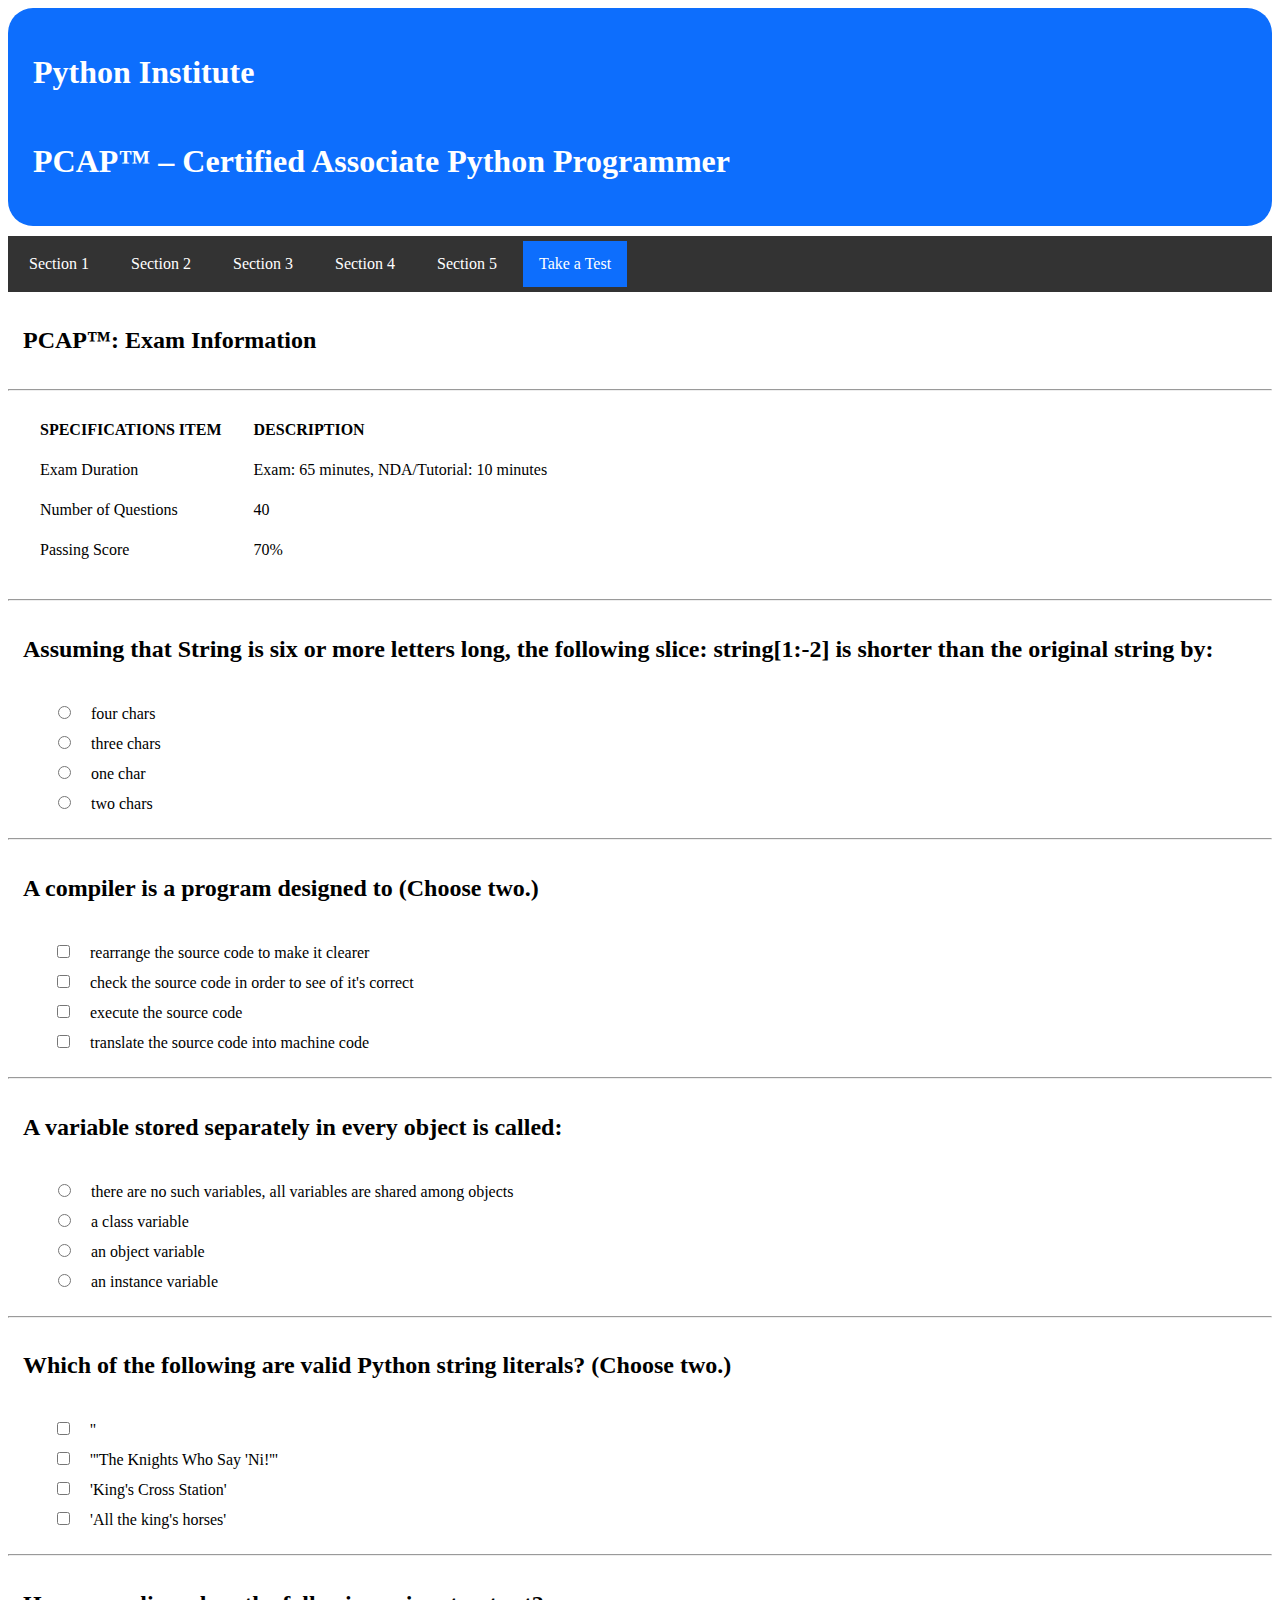
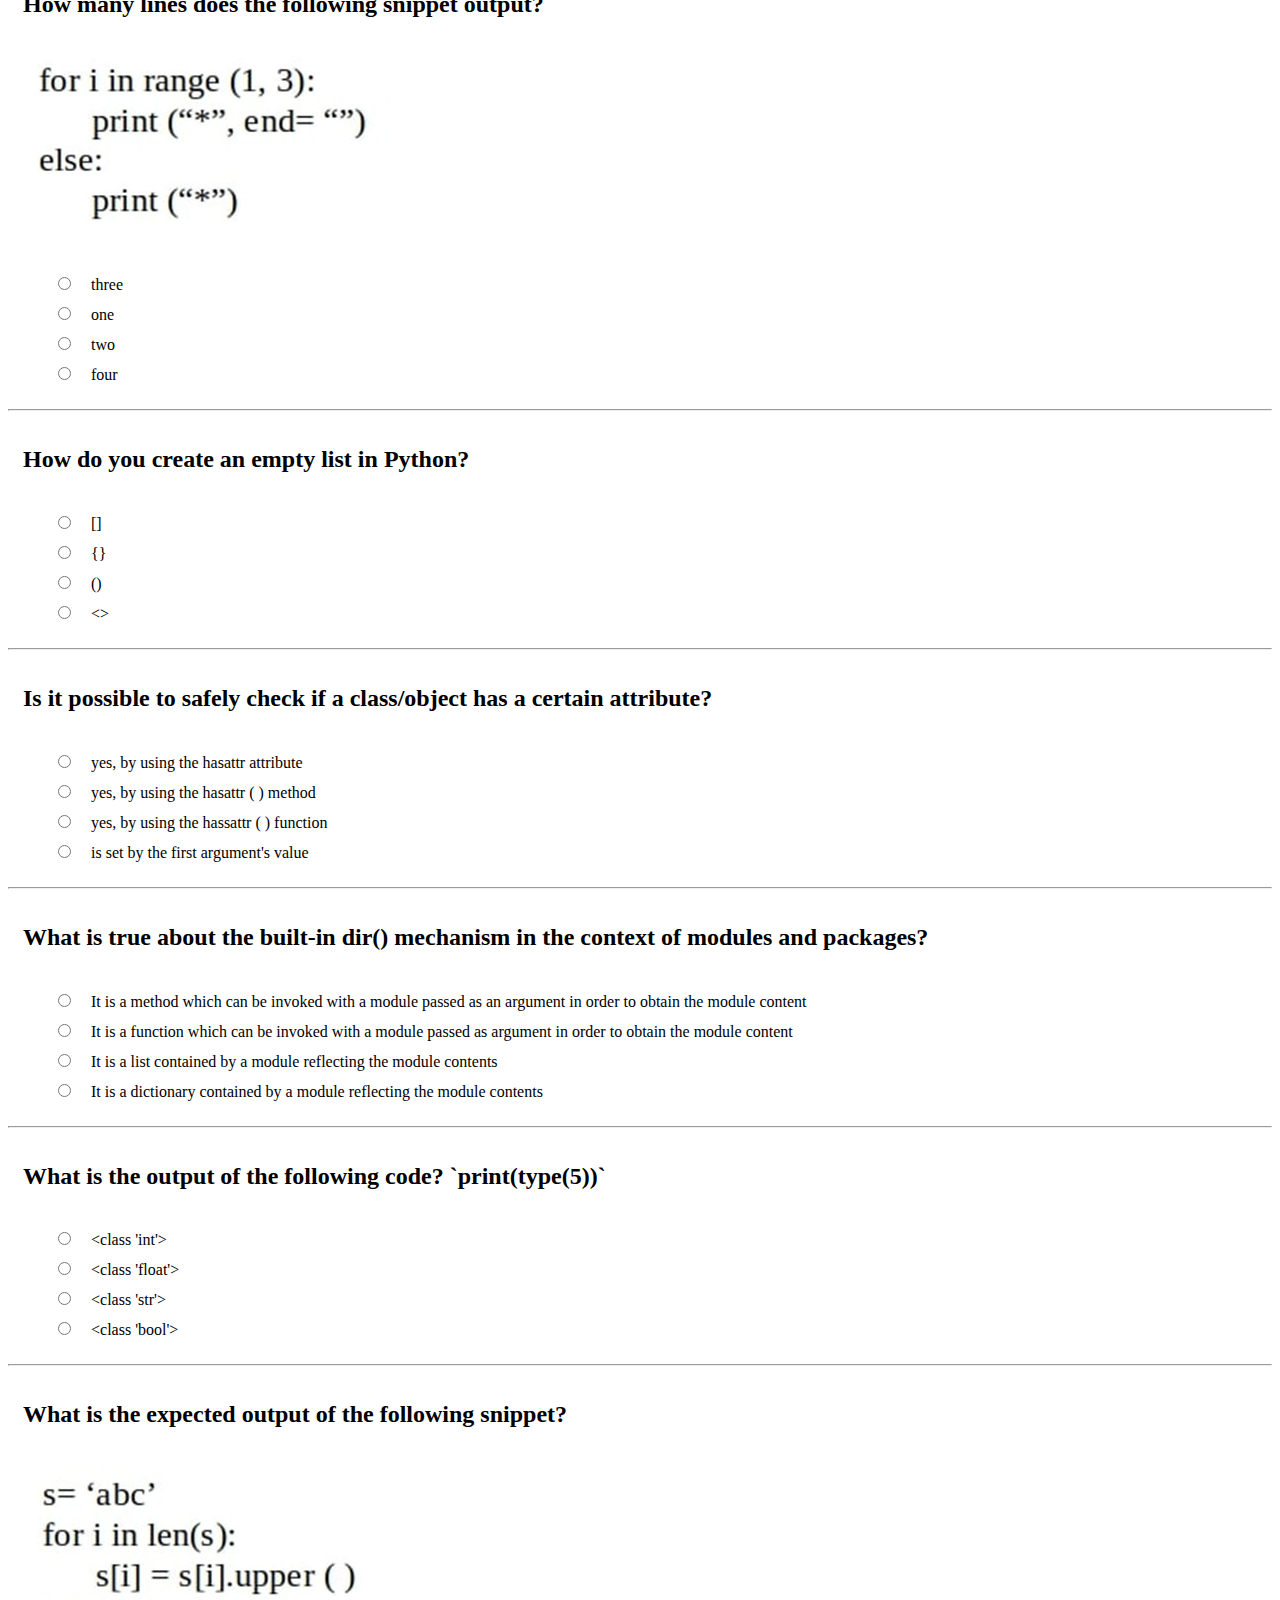
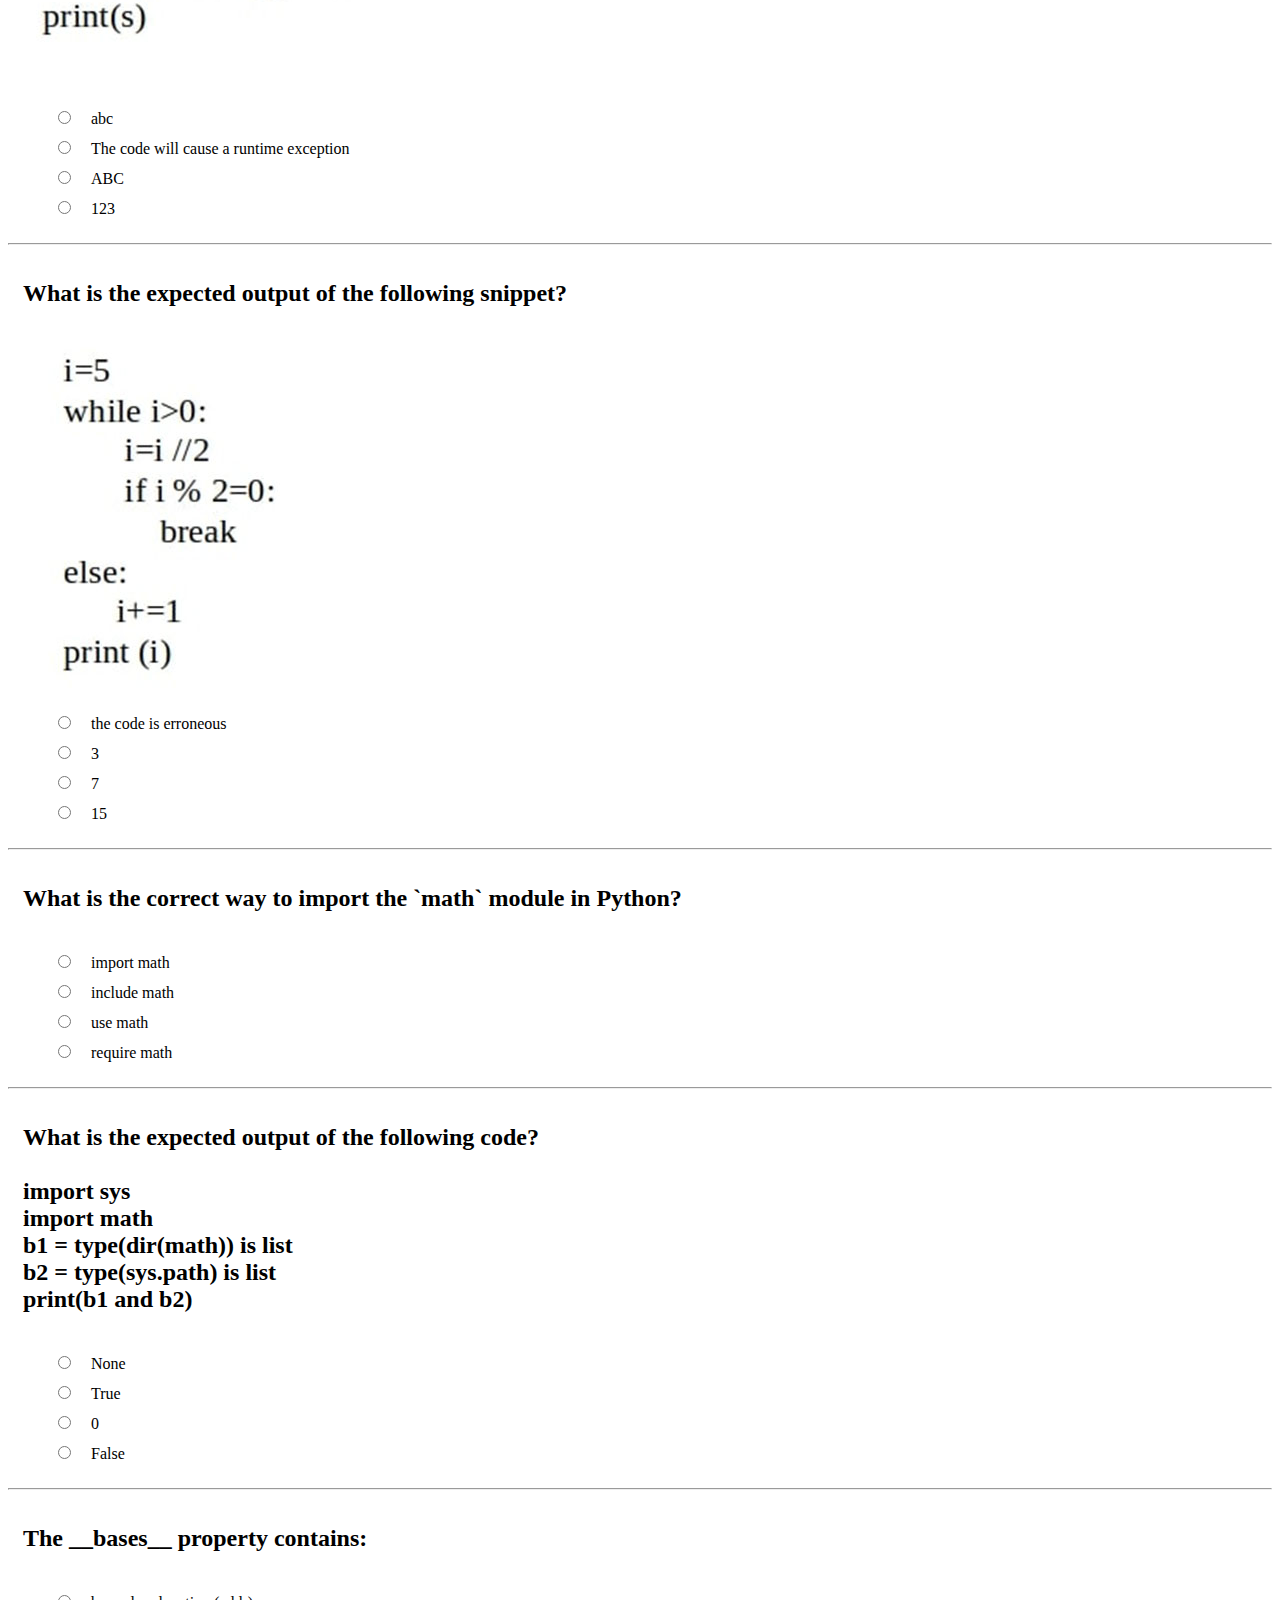
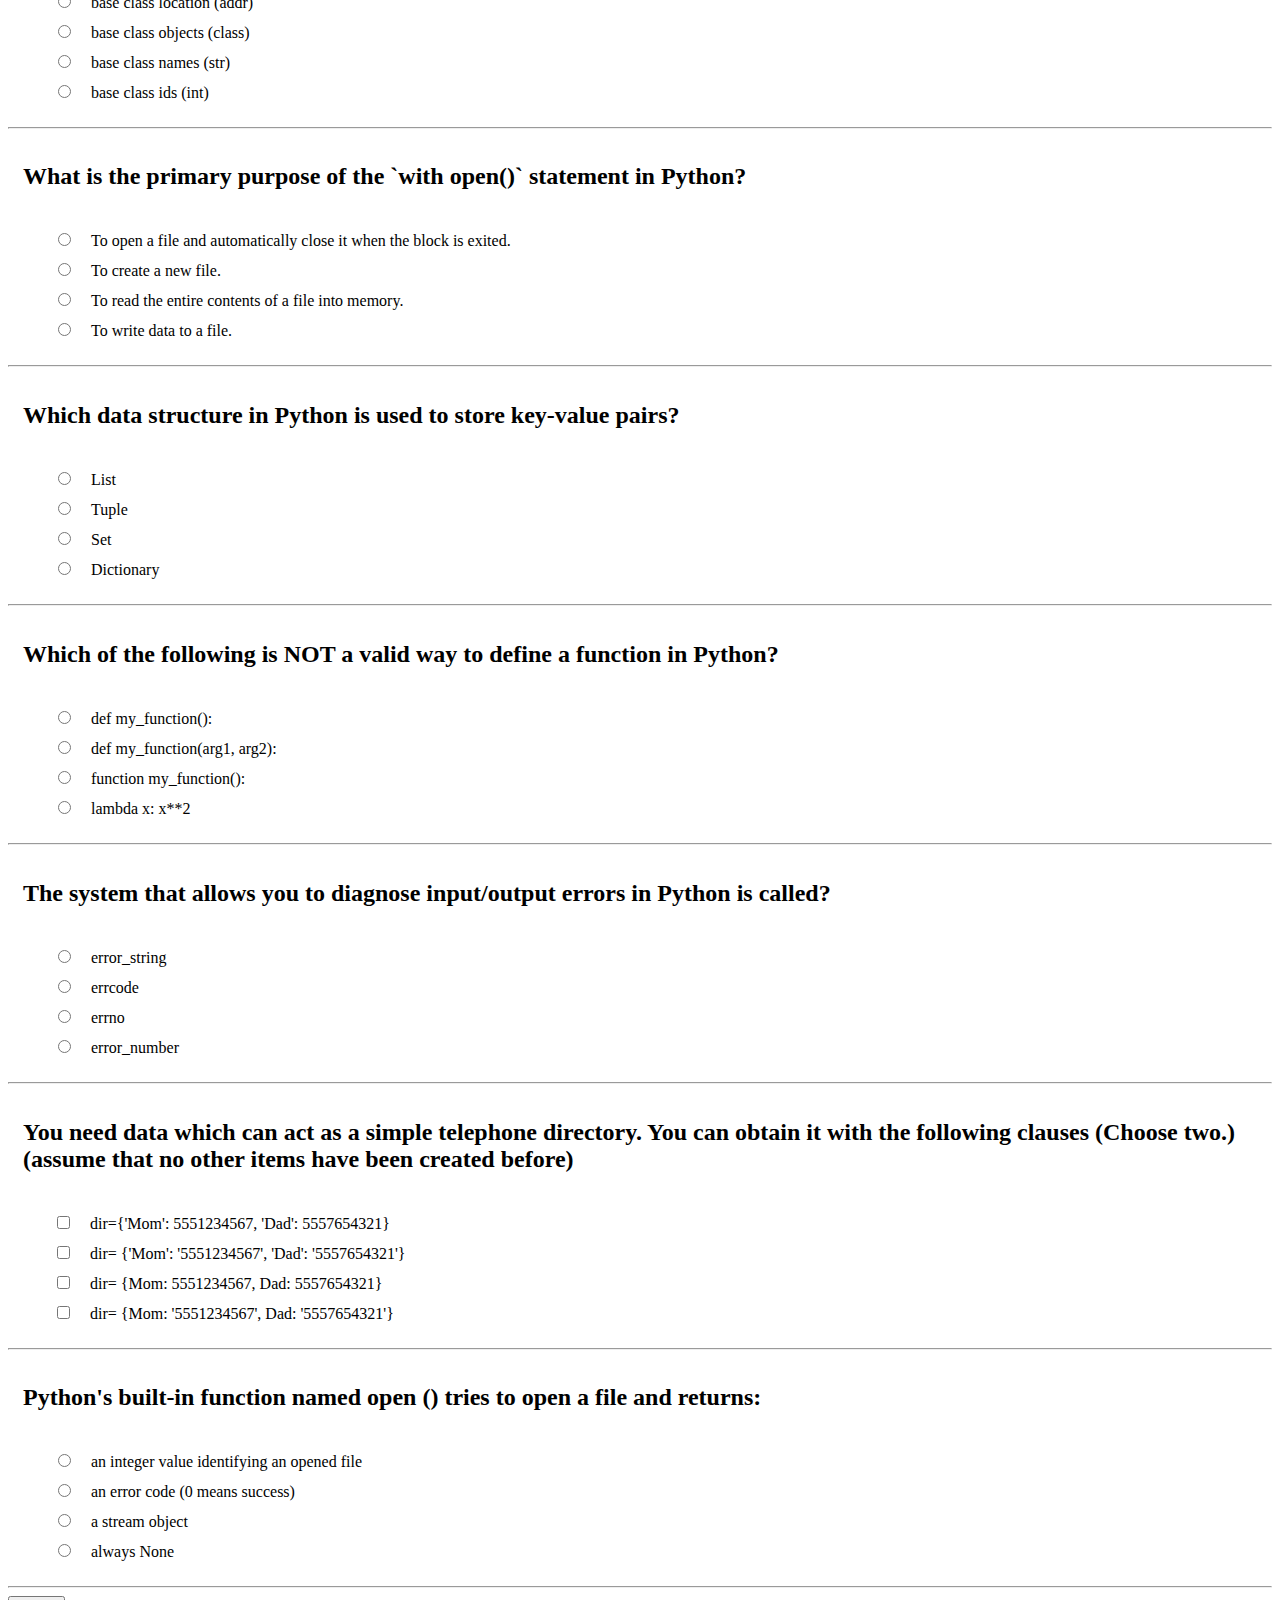
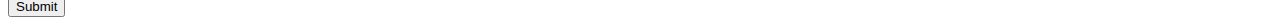
==== commit 7a896d31: "Add files via upload" ====
--- a/questions.html
+++ b/questions.html
@@ -211,6 +211,26 @@
 			],
 		"correct": [2]
       },
+      {
+		"question": "The system that allows you to diagnose input/output errors in Python is called?",
+		"choices": [
+			"It is a string which contains the name of the OS Current Working Directory/Folder",
+		    "It is a list of strings which indicates all directories/folders scanned by Python in order to find the specific modules",
+		    "It is a string which contains the name of the directory/folder where the Python installation is deployed",
+		    "It is a string which is a copy of the OS PATH environment variable"
+			],
+		"correct": [1]
+      },
+      {
+		"question": "The errno.ENOENT symbol refers to an error described as:",
+		"choices": [
+			"No such file or directory",
+		    "Permission denied",
+		    "Operation not permitted",
+		    "No child processes"
+			],
+		"correct": [0]
+      },
 	  //questions with multiple answers
       {
         "question": "Which of the following literals reflect the value given as 34.23? (Choose two.)",
@@ -267,6 +287,51 @@
                     "can be invoked directly from any of the subclasses",
                     "can be invoked directly from any of the superclasses"],
         "correct": [1, 2]
+      },
+      {
+        "question": "Which of the following statements are true? (Choose two.)",
+        "choices": ["The second argument of the open() function is an integer value",
+                    "stdin, stdout and stderr are the names of preopened streams",
+                    "The open() function returns False when it's operation fails",
+                    "The print() function writes it's output to the stdout stream"
+					],
+        "correct": [1, 3]
+      },
+      {
+        "question": "Which of the following are valid Python string literals? (Choose two.)",
+        "choices": ["'\'",
+                    "'''The Knights Who Say 'Ni!'''",
+                    "'King's Cross Station'",
+                    "'All the king's horses'"
+					],
+        "correct": [1, 2]
+      },
+      {
+        "question": "Which of the following functions come from the math module? (Choose two.)",
+        "choices": ["seed()",
+                    "processor()",
+                    "sqrt()",
+                    "hypot()"
+					],
+        "correct": [2, 3]
+      },
+      {
+        "question": "Which of the following statements are true? (Choose two.)",
+        "choices": ["A programmer is obliged to manually create a directory/folder named __pycache__ inside every package",
+                    "The variable named __name__ is a string containing the module name",
+                    "The .pby extension marks files that contain Python semi-compiled byte-code",
+                    "A source file named __init__.py is used to mark a directory/folder as containing a Python package, and to initialise the package"
+					],
+        "correct": [1, 3]
+      },
+      {
+        "question": "Which of the following statements are true? (Choose two.)",
+        "choices": ["There are three pre-opened file streams",
+                    "The first argument of the open() function is an integer value",
+                    "The readlines() function returns a string",
+                    "The input() function reads data from the stdin stream"
+					],
+        "correct": [0, 3]
       },
 	  //multi line questions
       {
--- a/style.css
+++ b/style.css
@@ -135,4 +135,8 @@
 /* Change color of active nav link */
 .active {
   background-color: #0D6EFD;
-}+}
+
+.sub_list {
+	list-style-type: circle;
+	}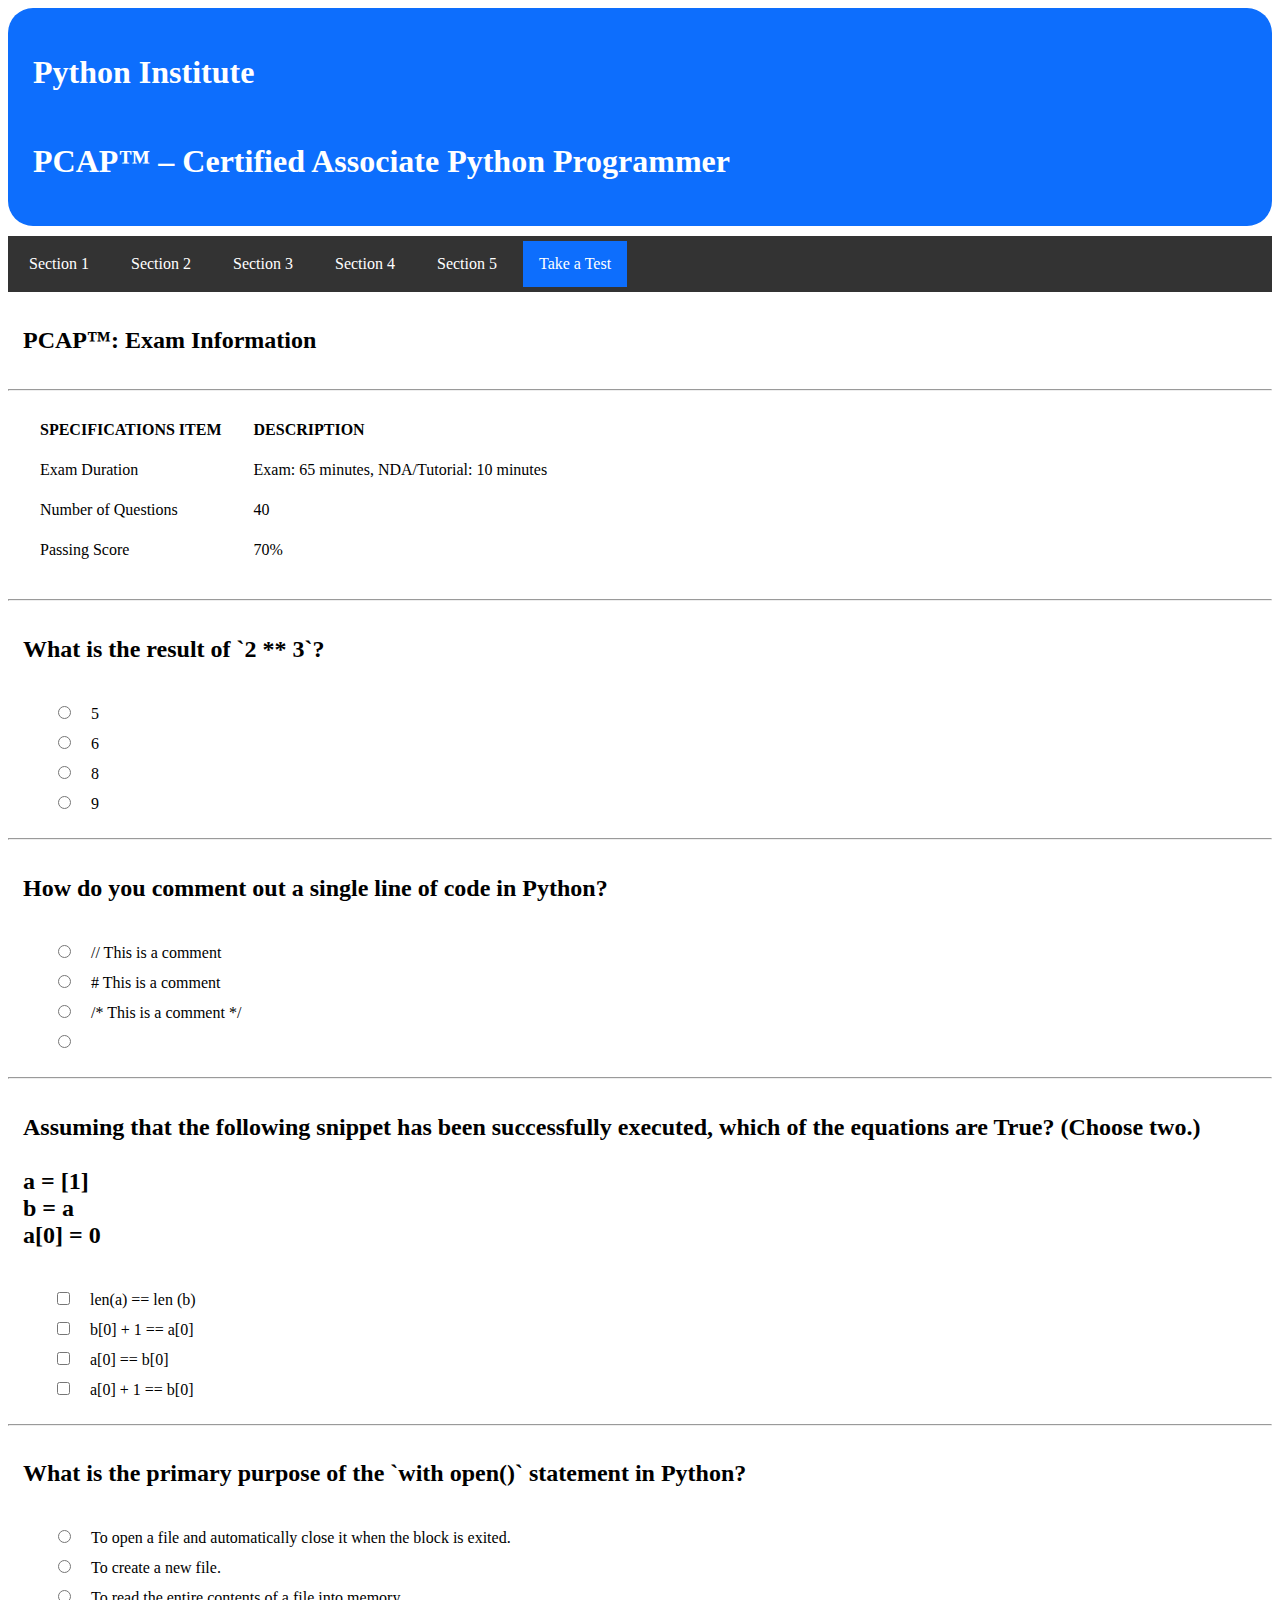
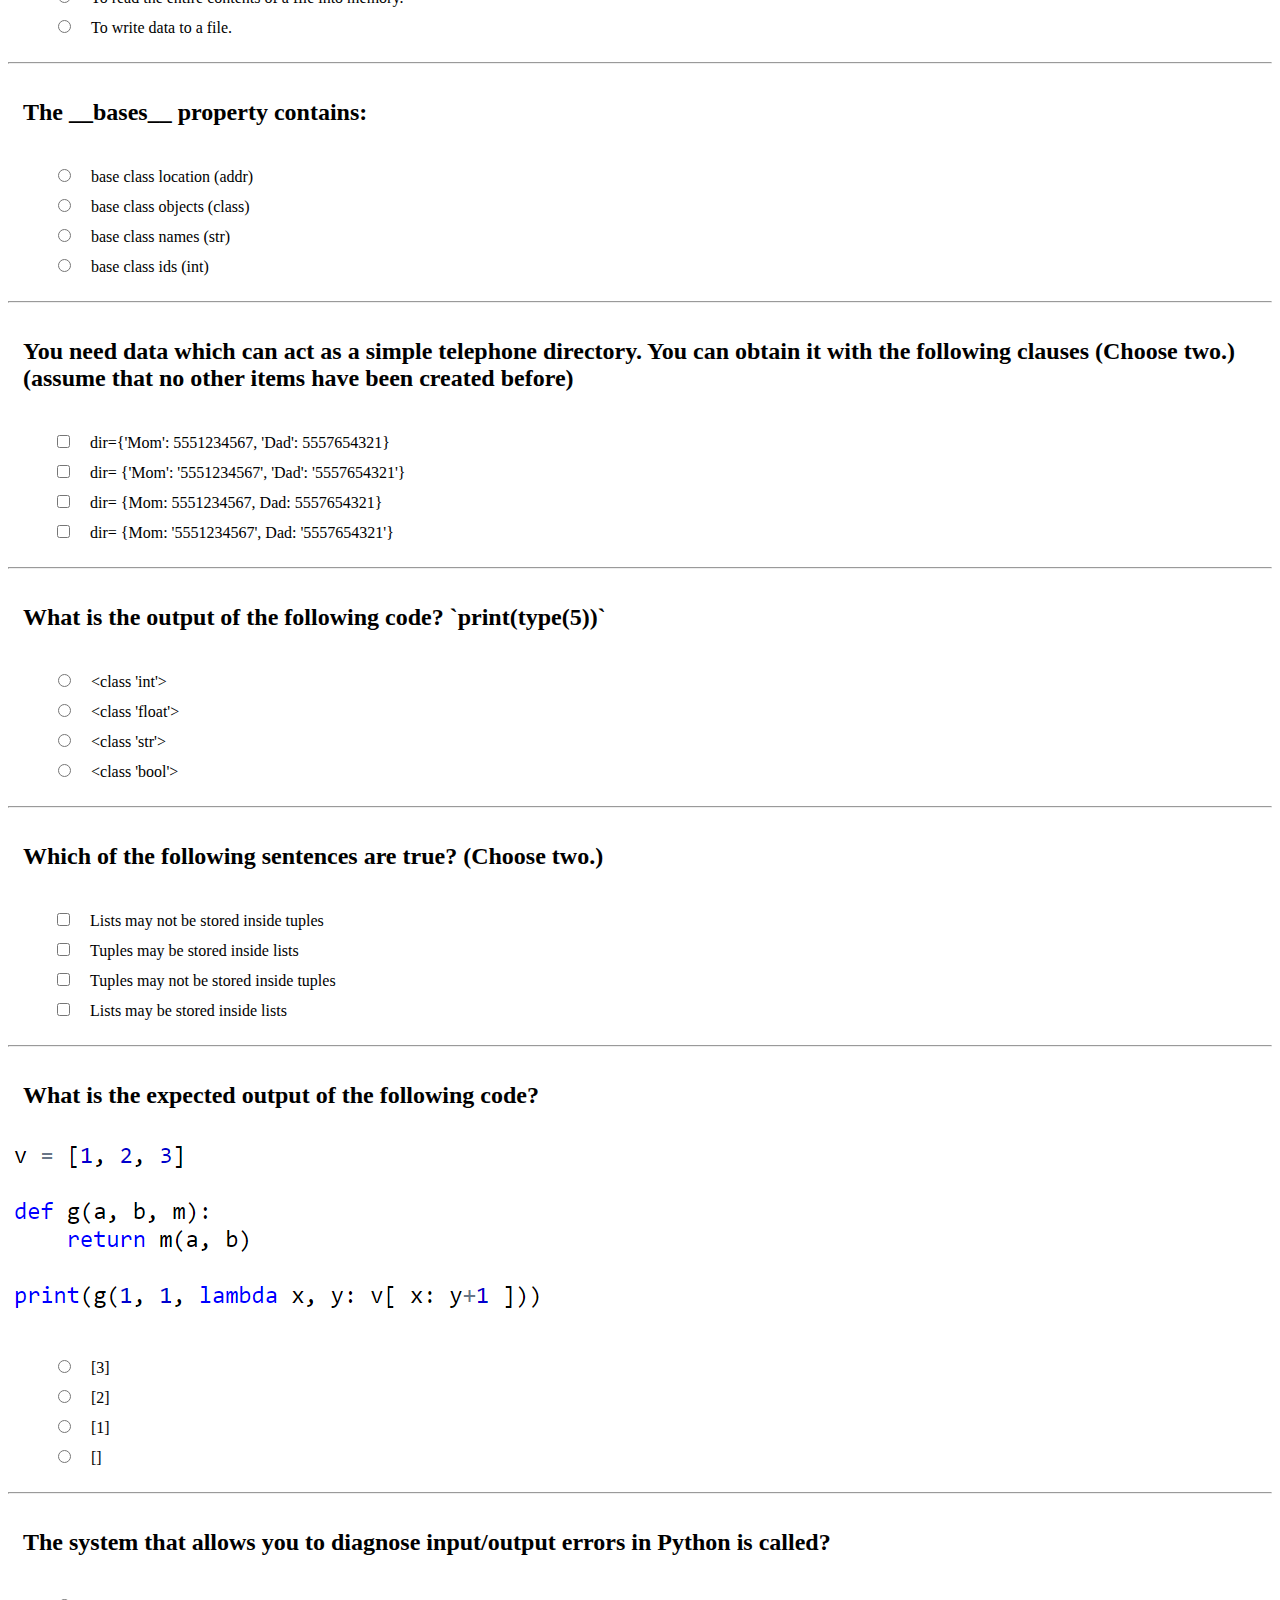
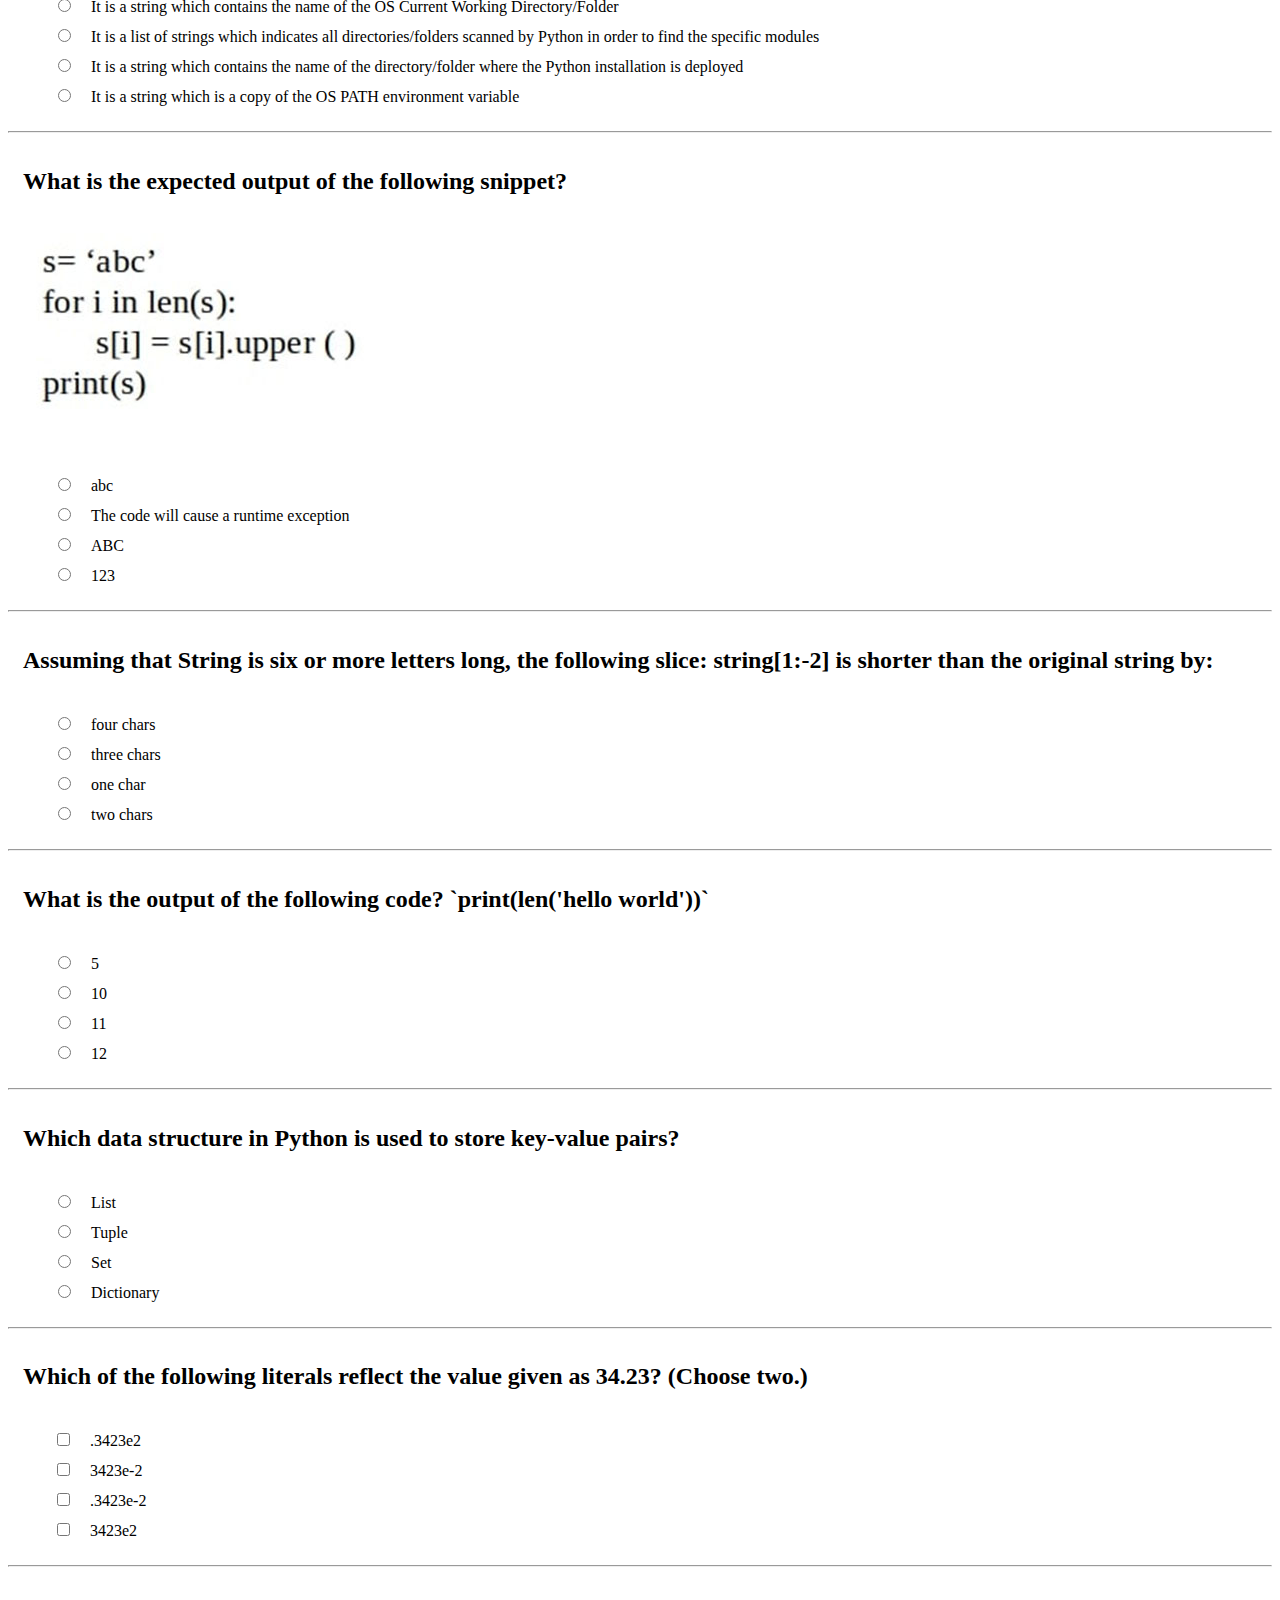
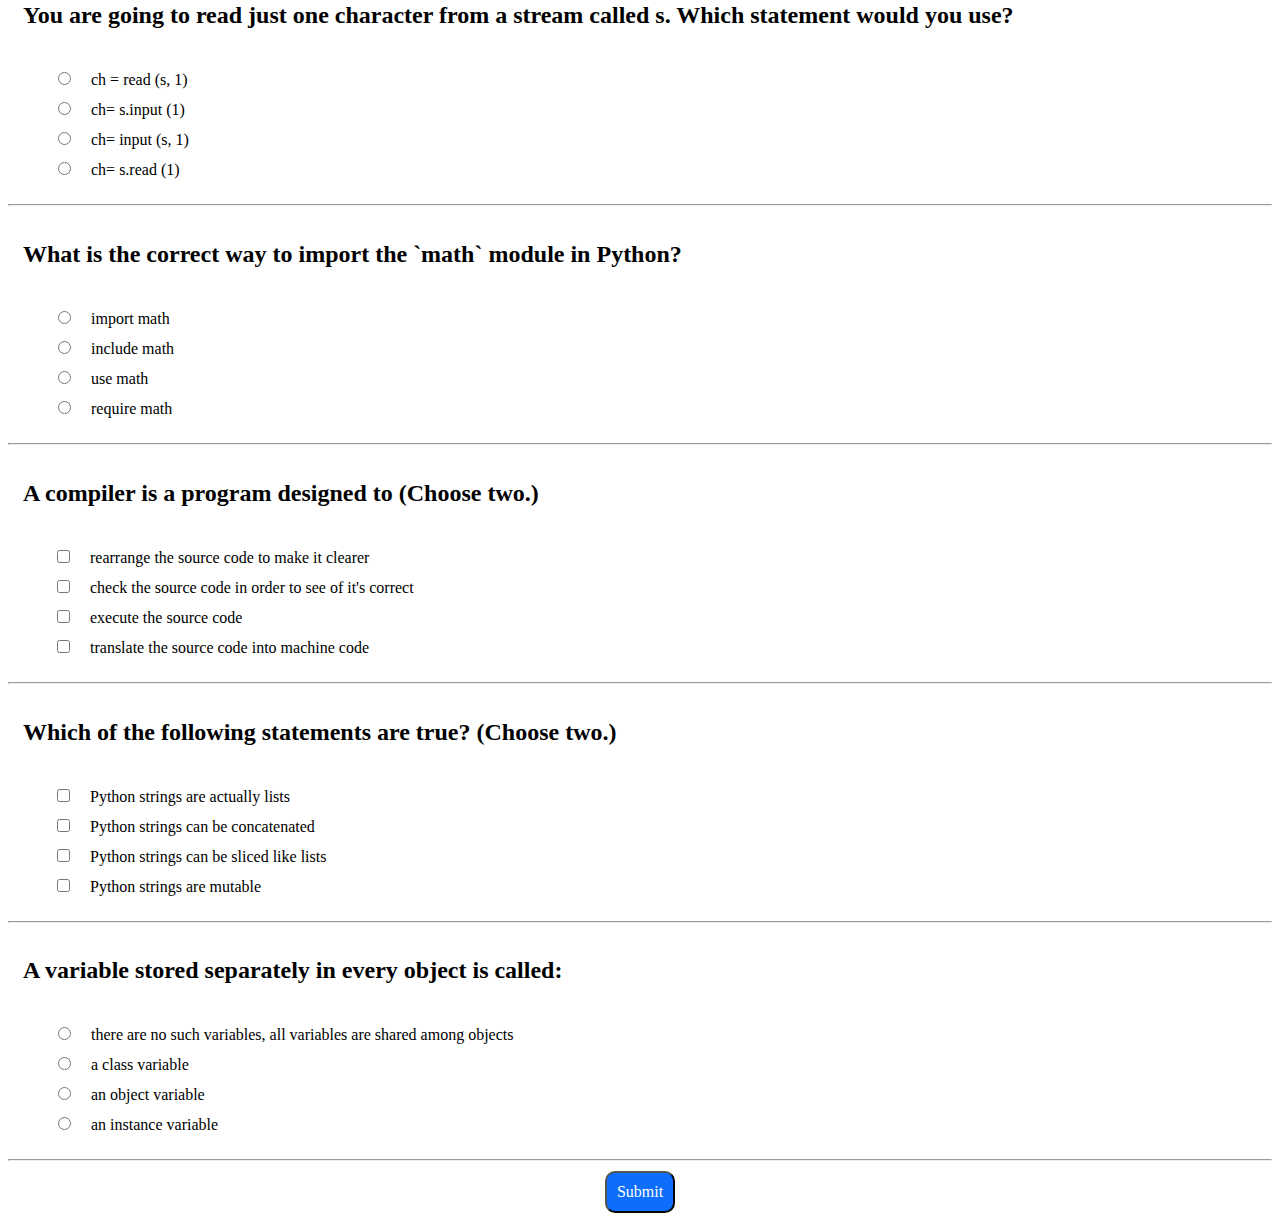
==== commit 40fd3944: "Add files via upload" ====
--- a/questions.html
+++ b/questions.html
@@ -487,15 +487,24 @@
 
   submitButton.addEventListener('click', () => {
     let score = 0;
+	const incorrectQuestions = []; // New array to store incorrect question indices
+	 
     selectedQuestions.forEach((q, index) => {
       const selected = document.querySelectorAll(`input[name="question${index}"]:checked`);
       const selectedValues = Array.from(selected).map(input => parseInt(input.value));
 
       if (q.correct.every(value => selectedValues.includes(value)) && selectedValues.length === q.correct.length) {
         score++;
-      }
+      } else {
+            incorrectQuestions.push(index + 1); // Add incorrect question number to the array
+			}
     });
     alert(`Your score is ${score} out of ${selectedQuestions.length}`);
+	
+    if (incorrectQuestions.length > 0) {
+        alert(`You answered the following questions incorrectly: ${incorrectQuestions.join(', ')}`);
+    }
+    	
   });
 });
 </script>
--- a/style.css
+++ b/style.css
@@ -139,4 +139,22 @@
 
 .sub_list {
 	list-style-type: circle;
+	}
+	
+/* Change color of correct answers after submit not currently used*/ 	
+.correct {
+	color: #FFFFFF
+	background-color: #10EF47
+	}
+	
+button {
+	font-size: 16px;
+	font-family: Verdana;
+	text-align:center;
+	color: #FFFFFF;
+	background-color: #0D6EFD;
+	padding: 10px;
+	border-radius: 10px;
+	display: block; 
+	margin: 10px auto; 	
 	}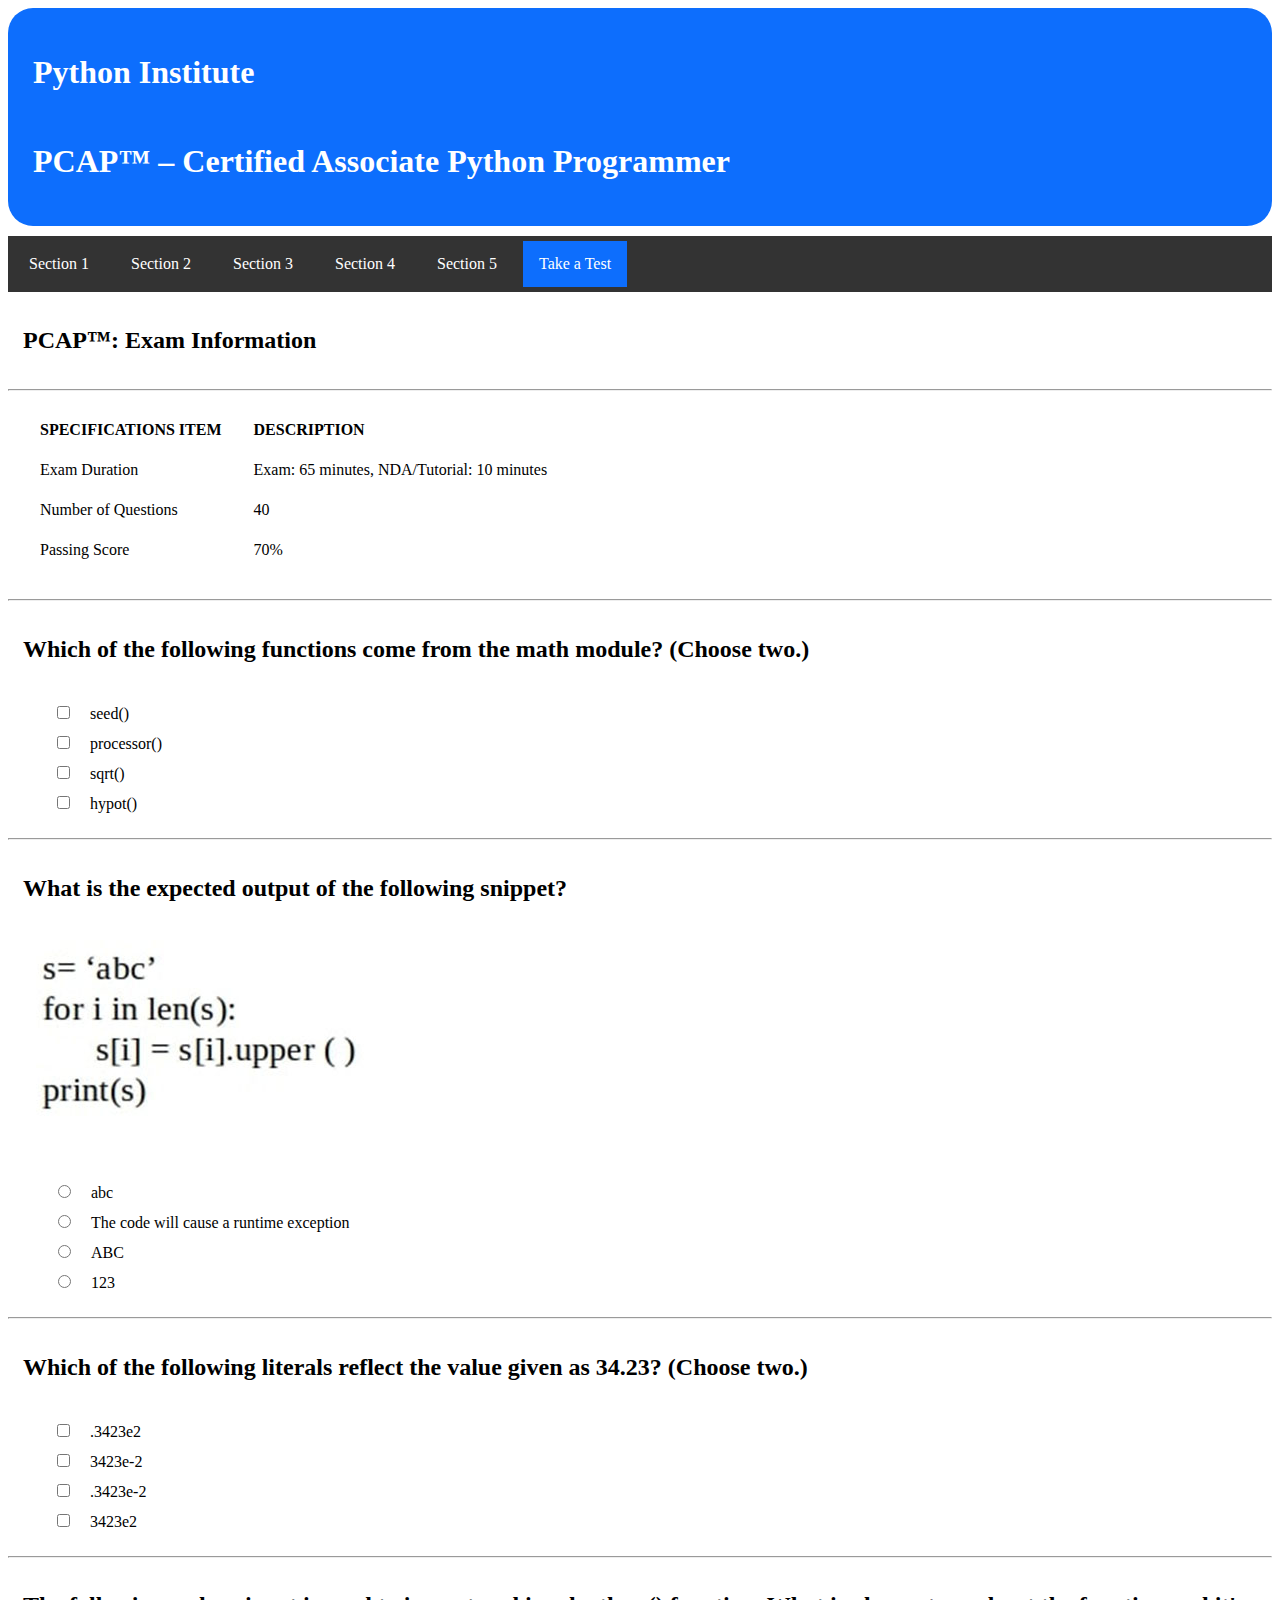
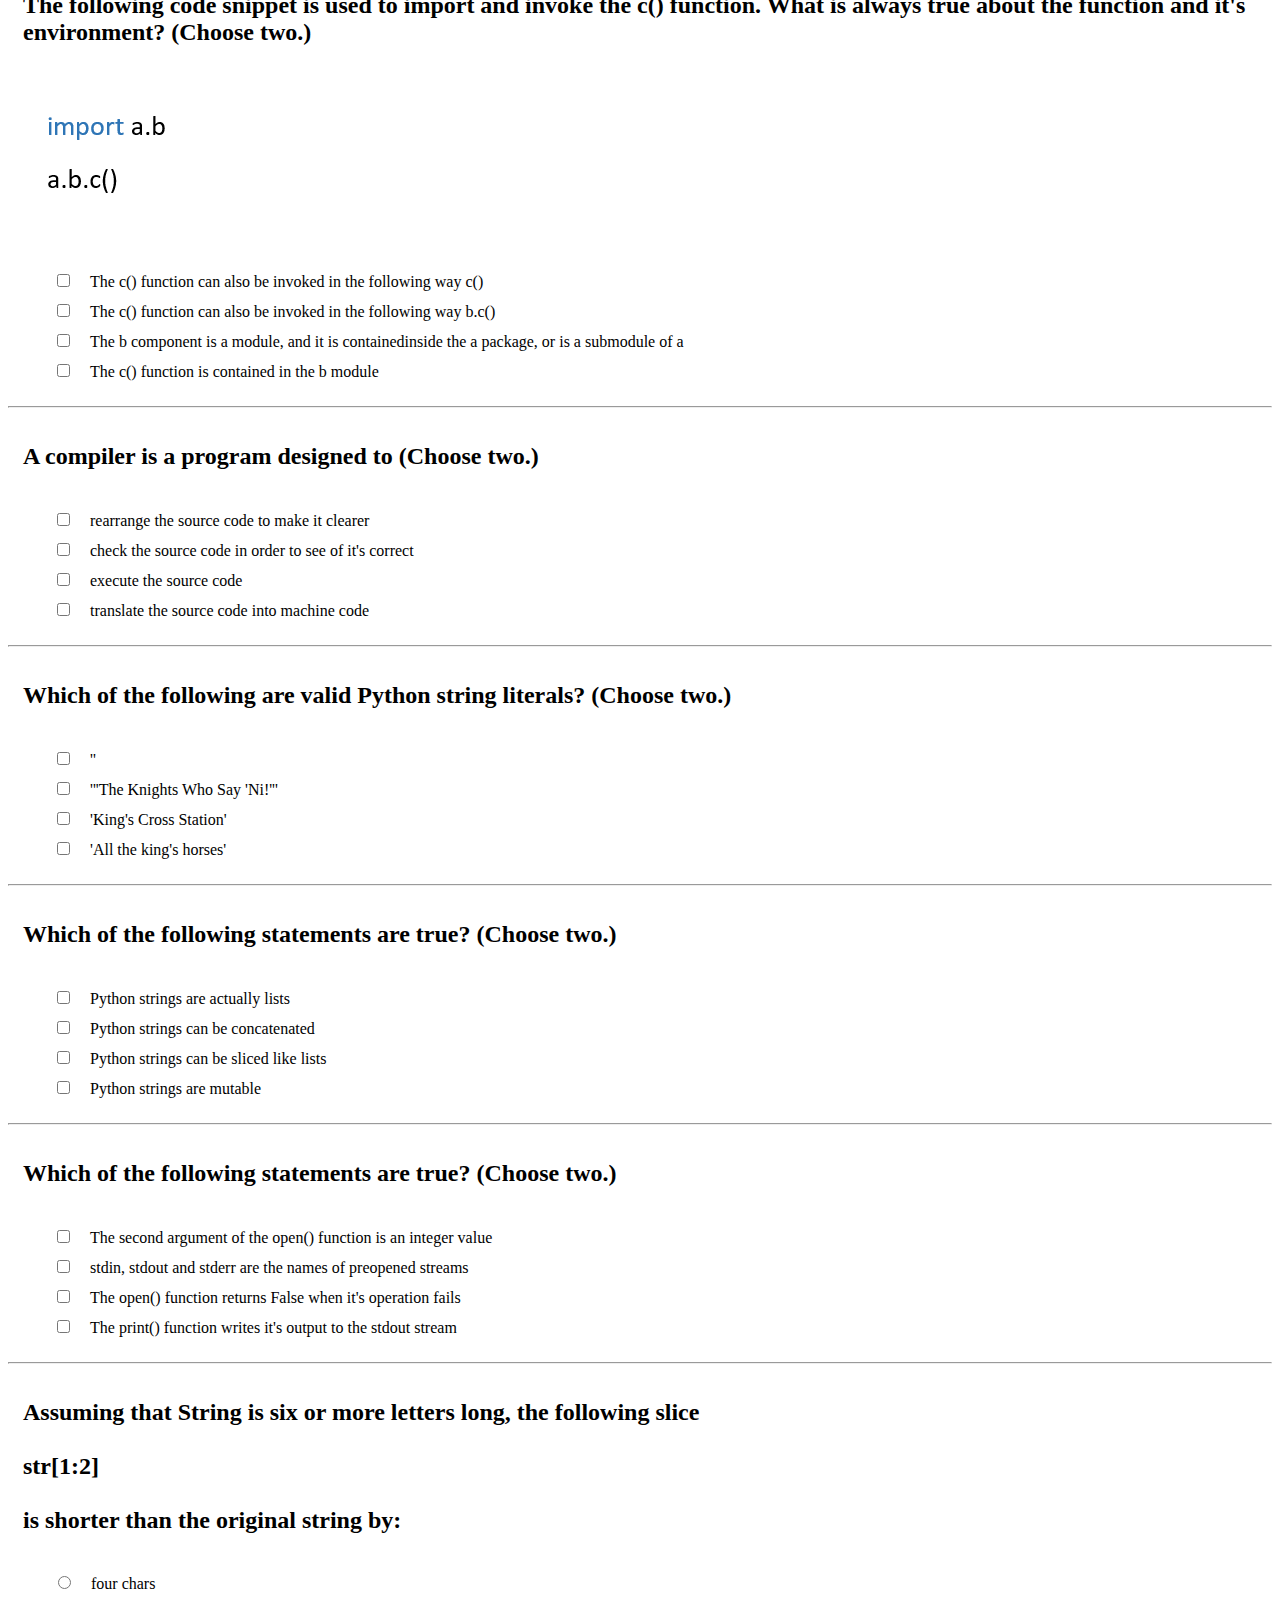
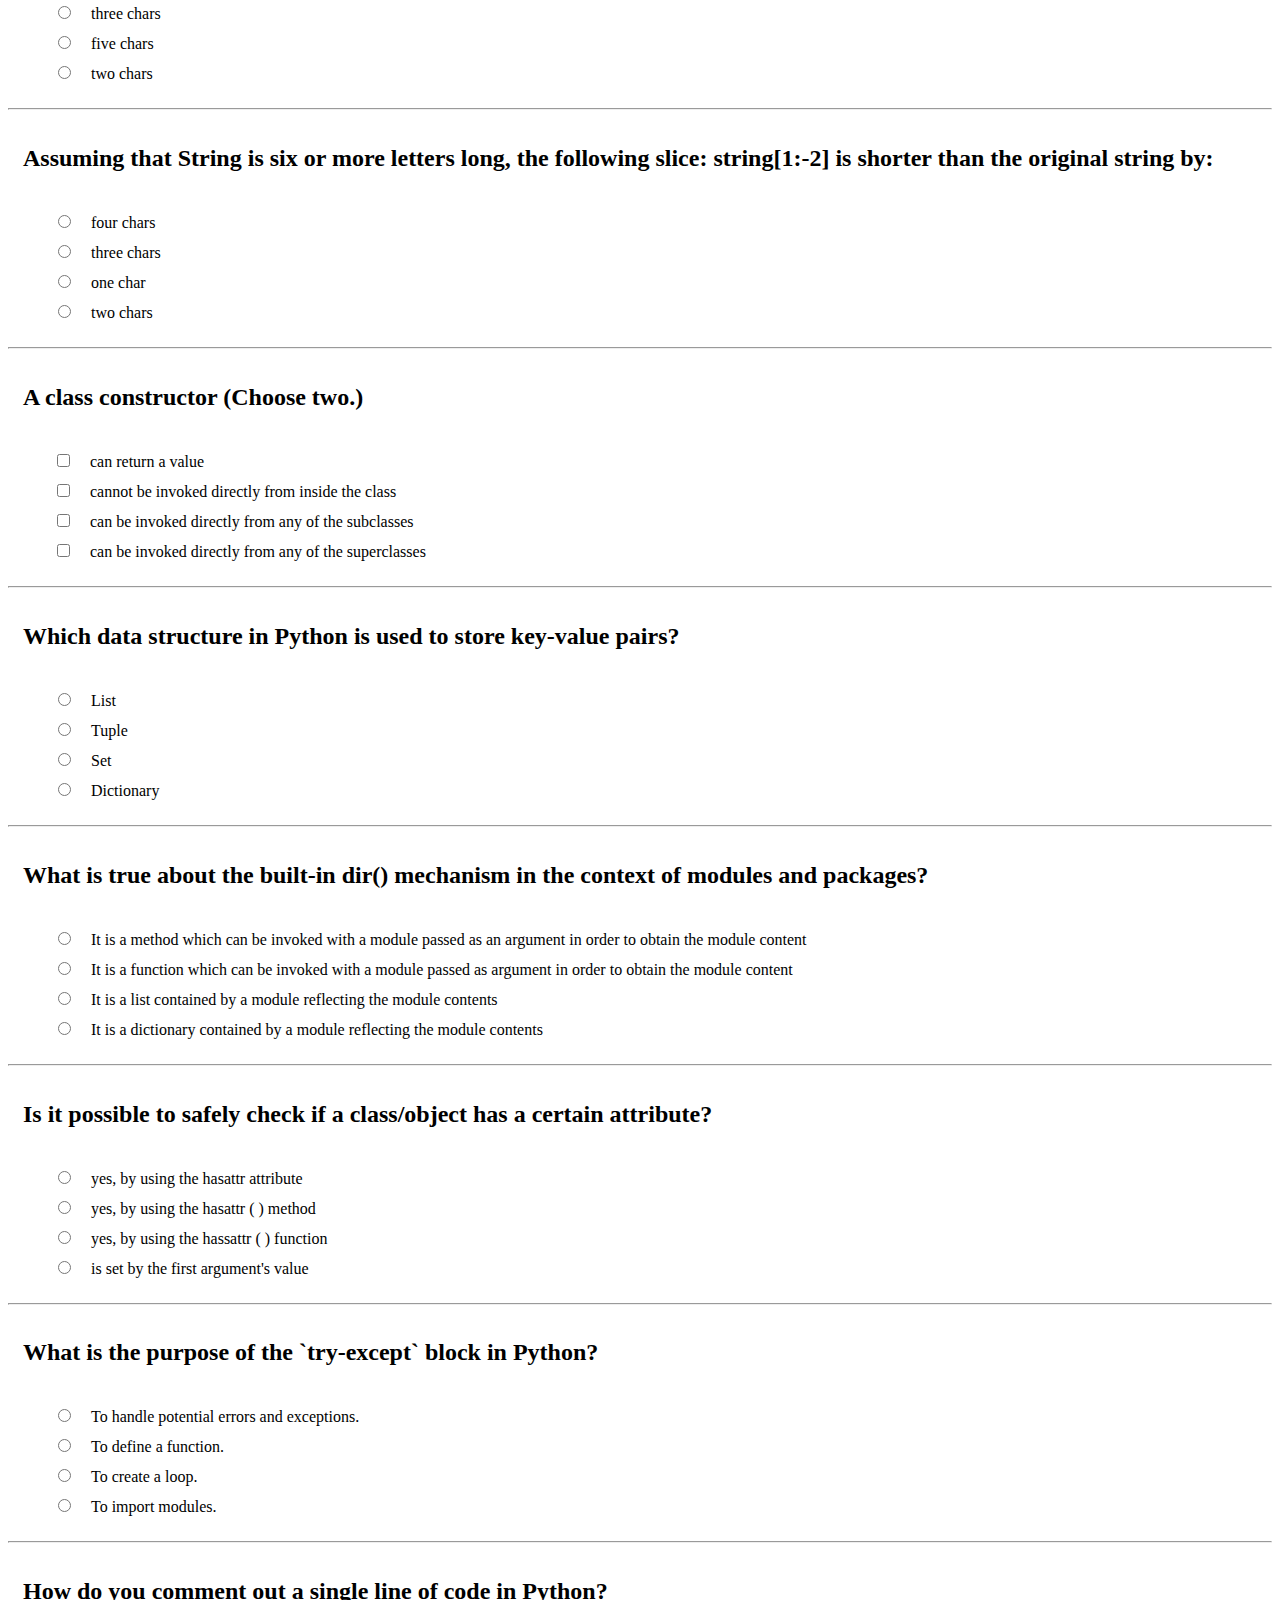
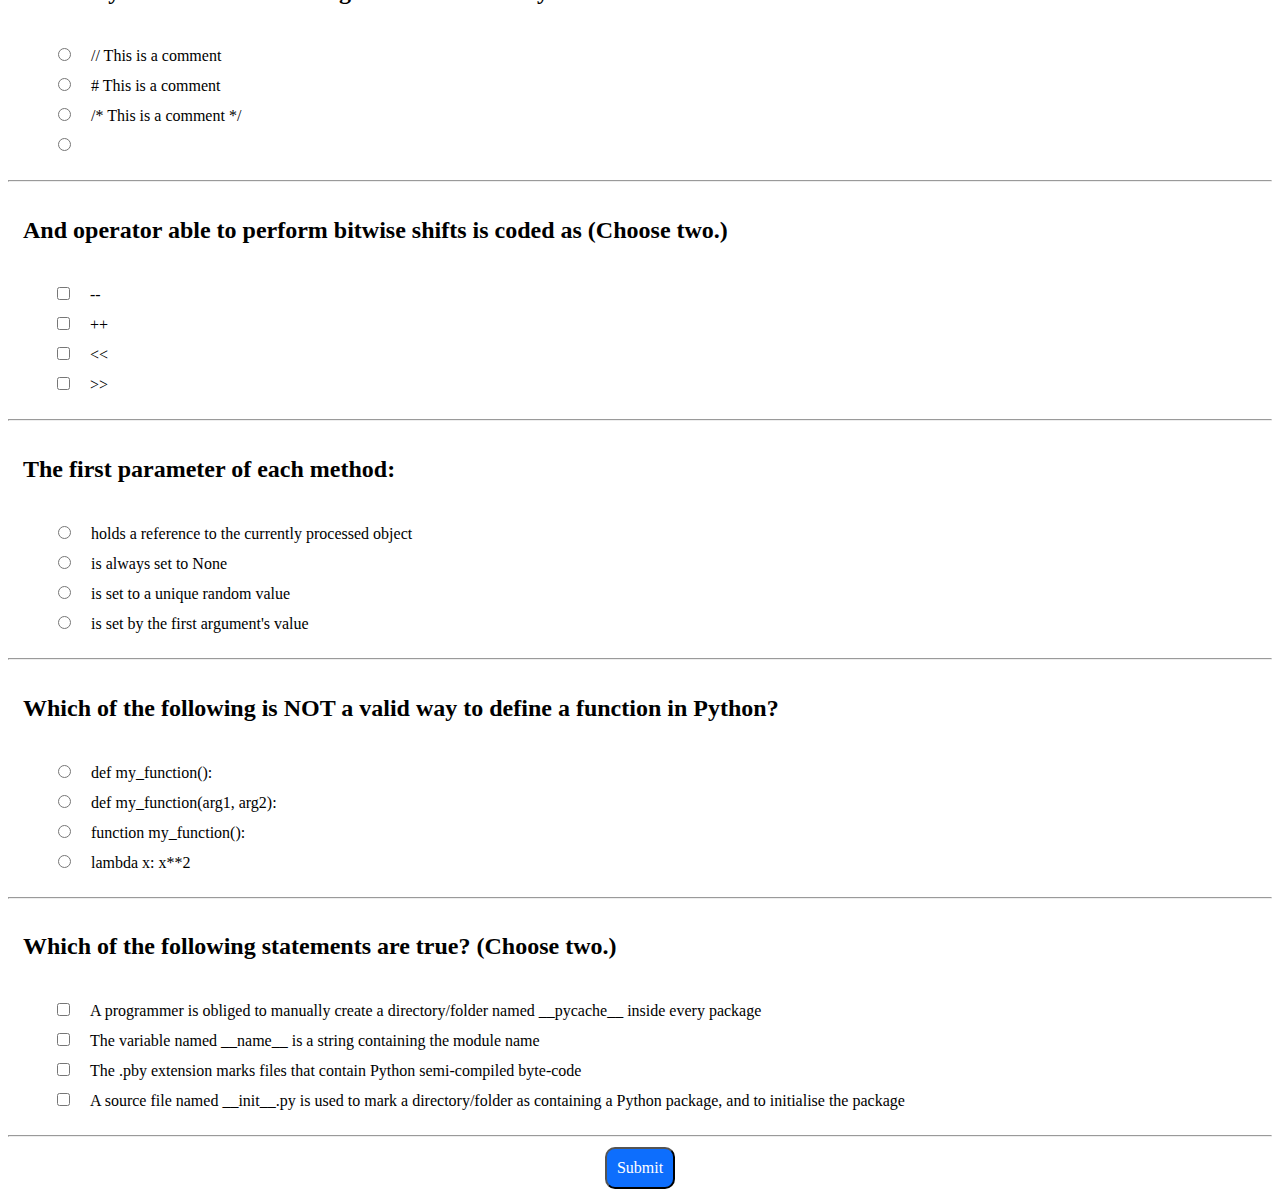
==== commit 37996130: "Add files via upload" ====
--- a/questions.html
+++ b/questions.html
@@ -496,13 +496,32 @@
       if (q.correct.every(value => selectedValues.includes(value)) && selectedValues.length === q.correct.length) {
         score++;
       } else {
-            incorrectQuestions.push(index + 1); // Add incorrect question number to the array
+            incorrectQuestions.push({
+                question: q.question,
+                userAnswer: selectedValues,
+                correctAnswer: q.correct
+            });
 			}
     });
     alert(`Your score is ${score} out of ${selectedQuestions.length}`);
 	
     if (incorrectQuestions.length > 0) {
-        alert(`You answered the following questions incorrectly: ${incorrectQuestions.join(', ')}`);
+        const incorrectQuestionsDiv = document.createElement('div');
+        incorrectQuestionsDiv.classList.add('incorrect-questions');
+        incorrectQuestionsDiv.innerHTML = '<h2>Incorrect Questions:</h2>';
+
+        incorrectQuestions.forEach((questionData, index) => {
+            const questionDiv = document.createElement('div');
+            questionDiv.classList.add('incorrect-question');
+            questionDiv.innerHTML = `
+                <p><strong>Question ${index + 1}:</strong> ${questionData.question}</p>
+                <p>Your Answer: ${questionData.userAnswer.join(', ')}</p>
+                <p>Correct Answer: ${questionData.correctAnswer.join(', ')}</p>
+            `;
+            incorrectQuestionsDiv.appendChild(questionDiv);
+        });
+
+        document.body.appendChild(incorrectQuestionsDiv);
     }
     	
   });
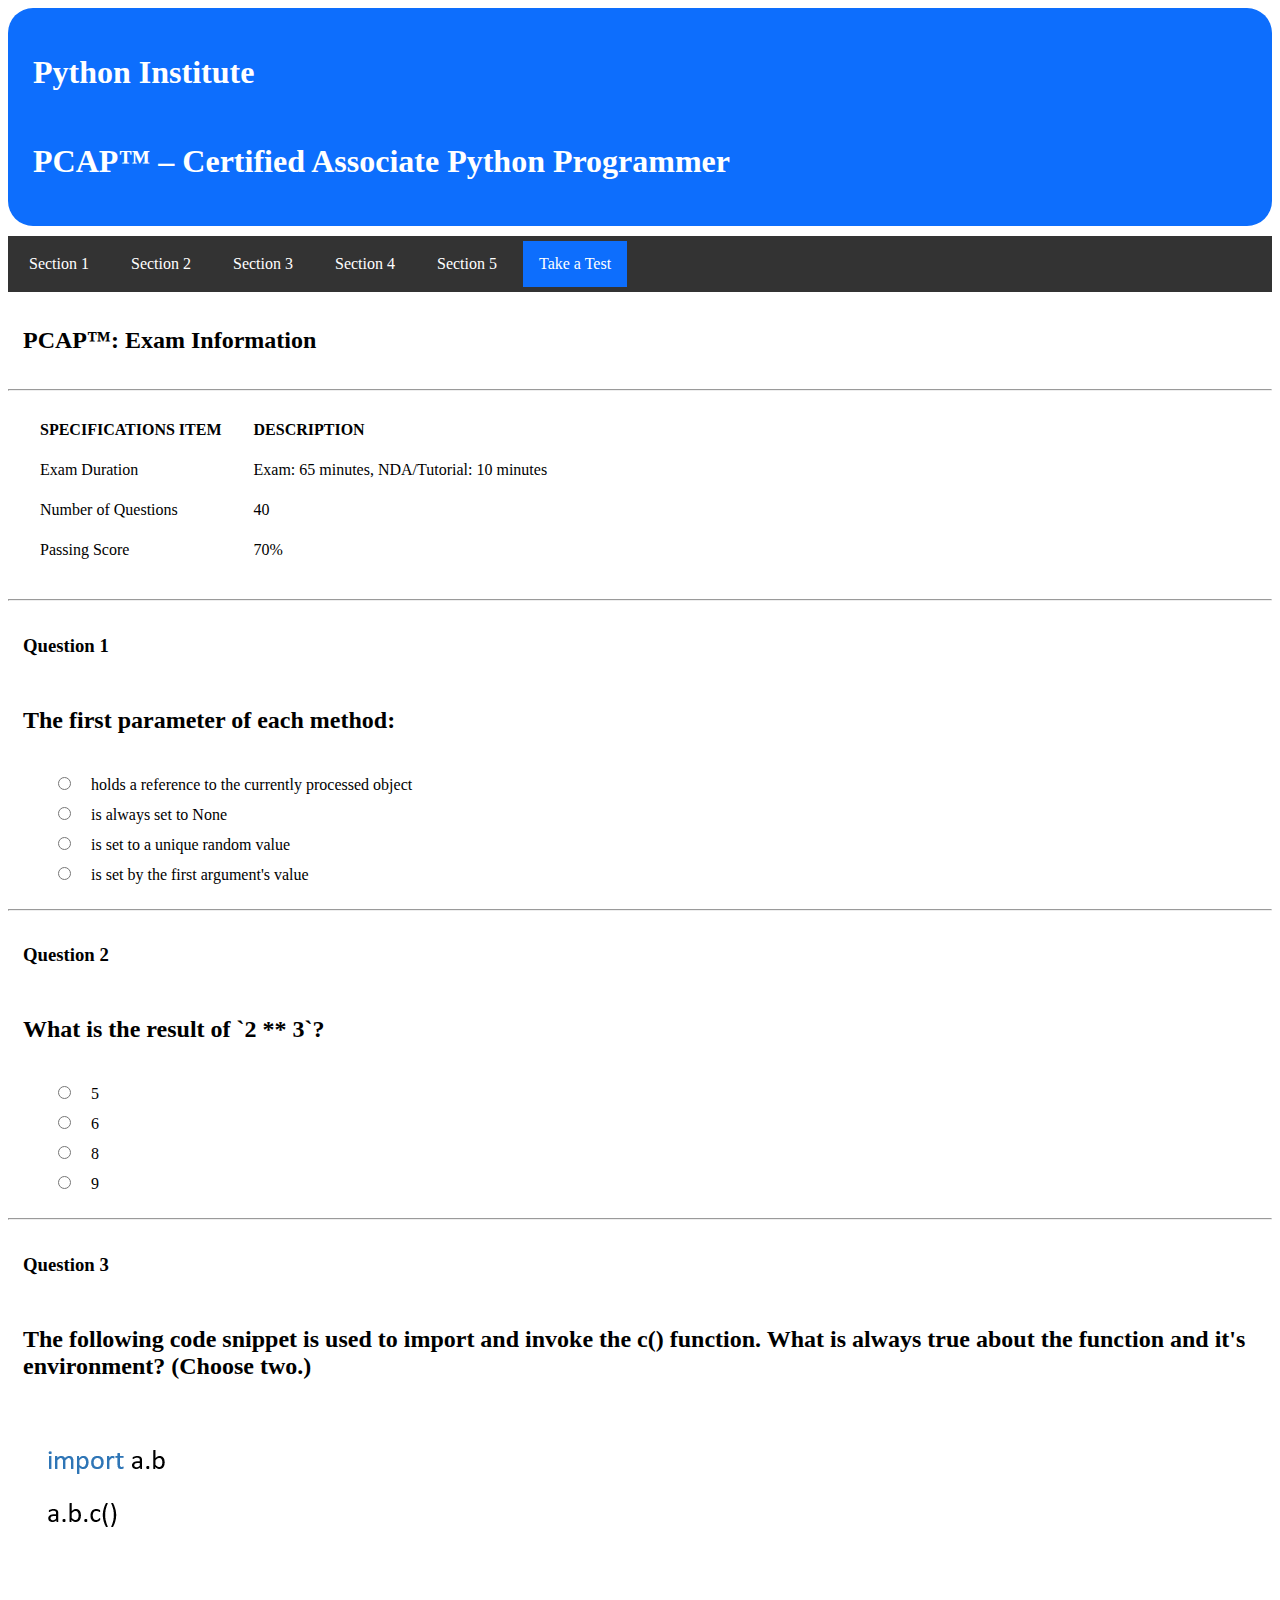
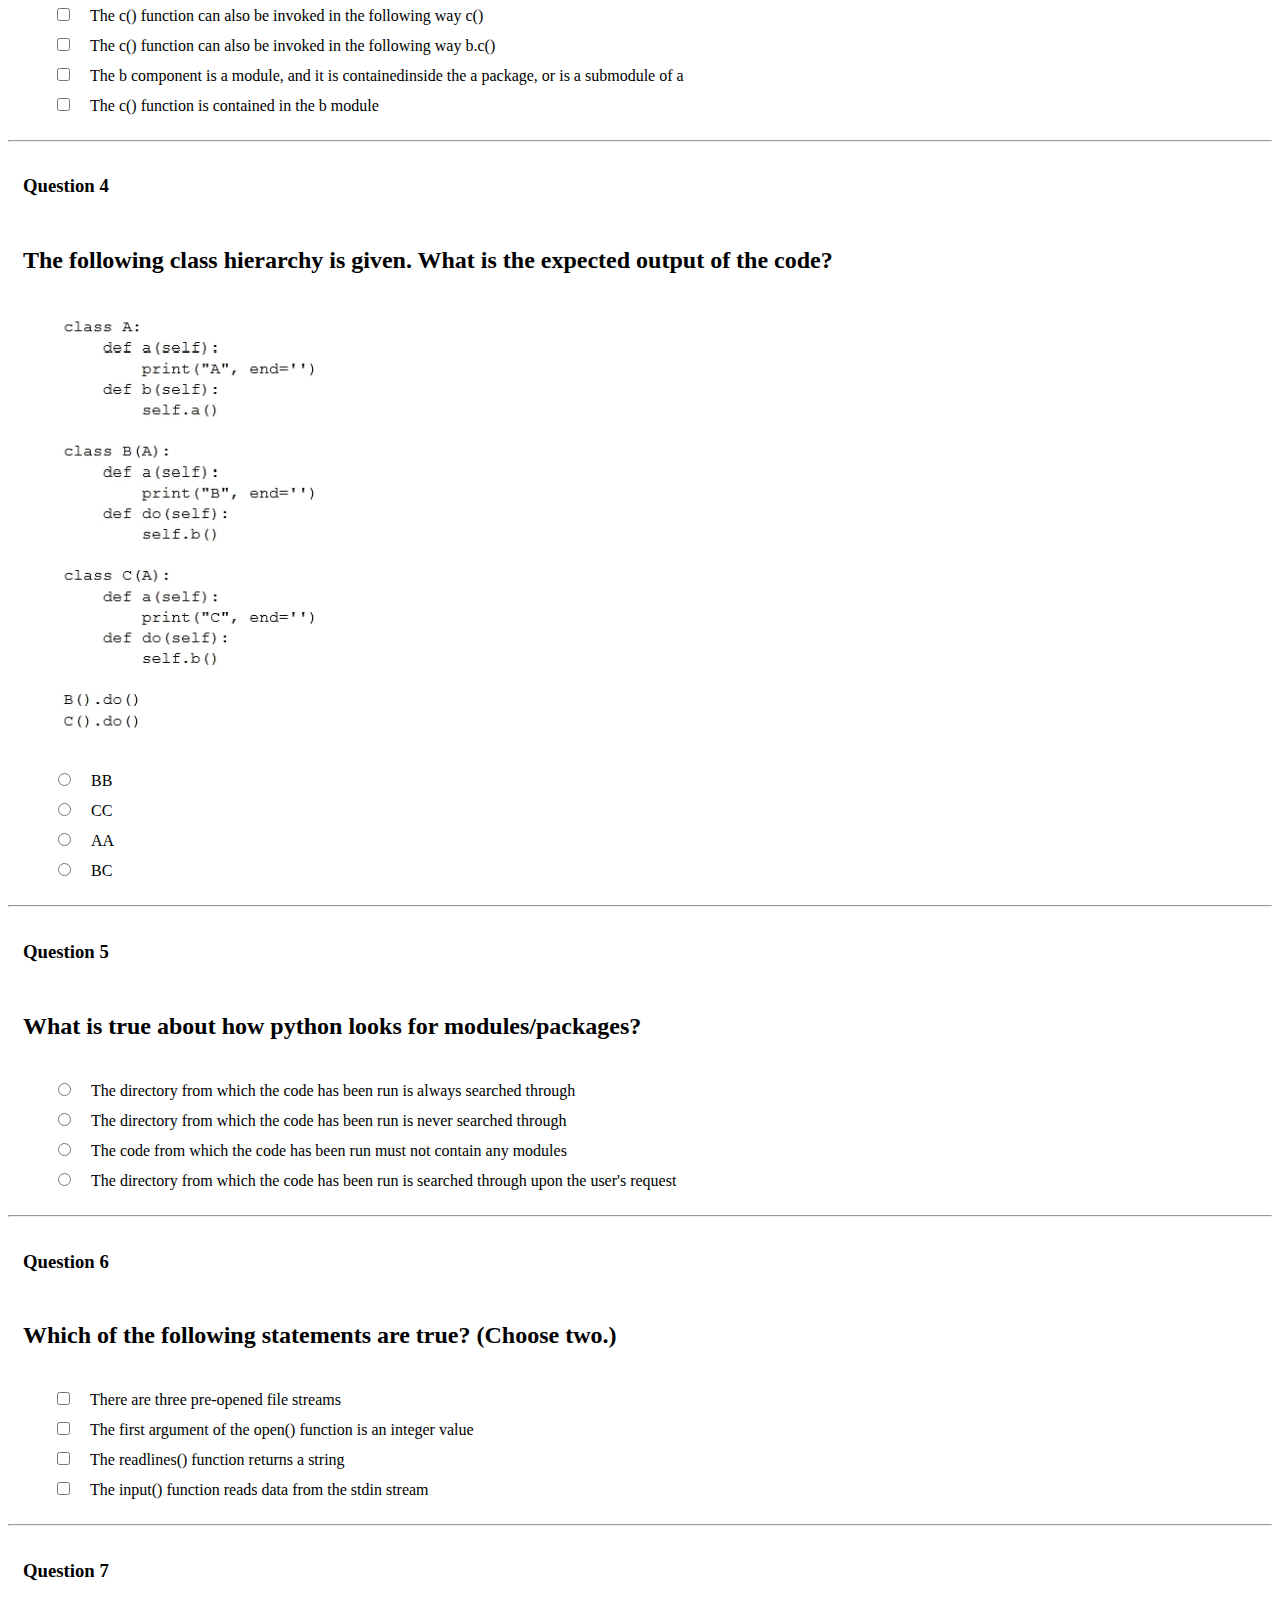
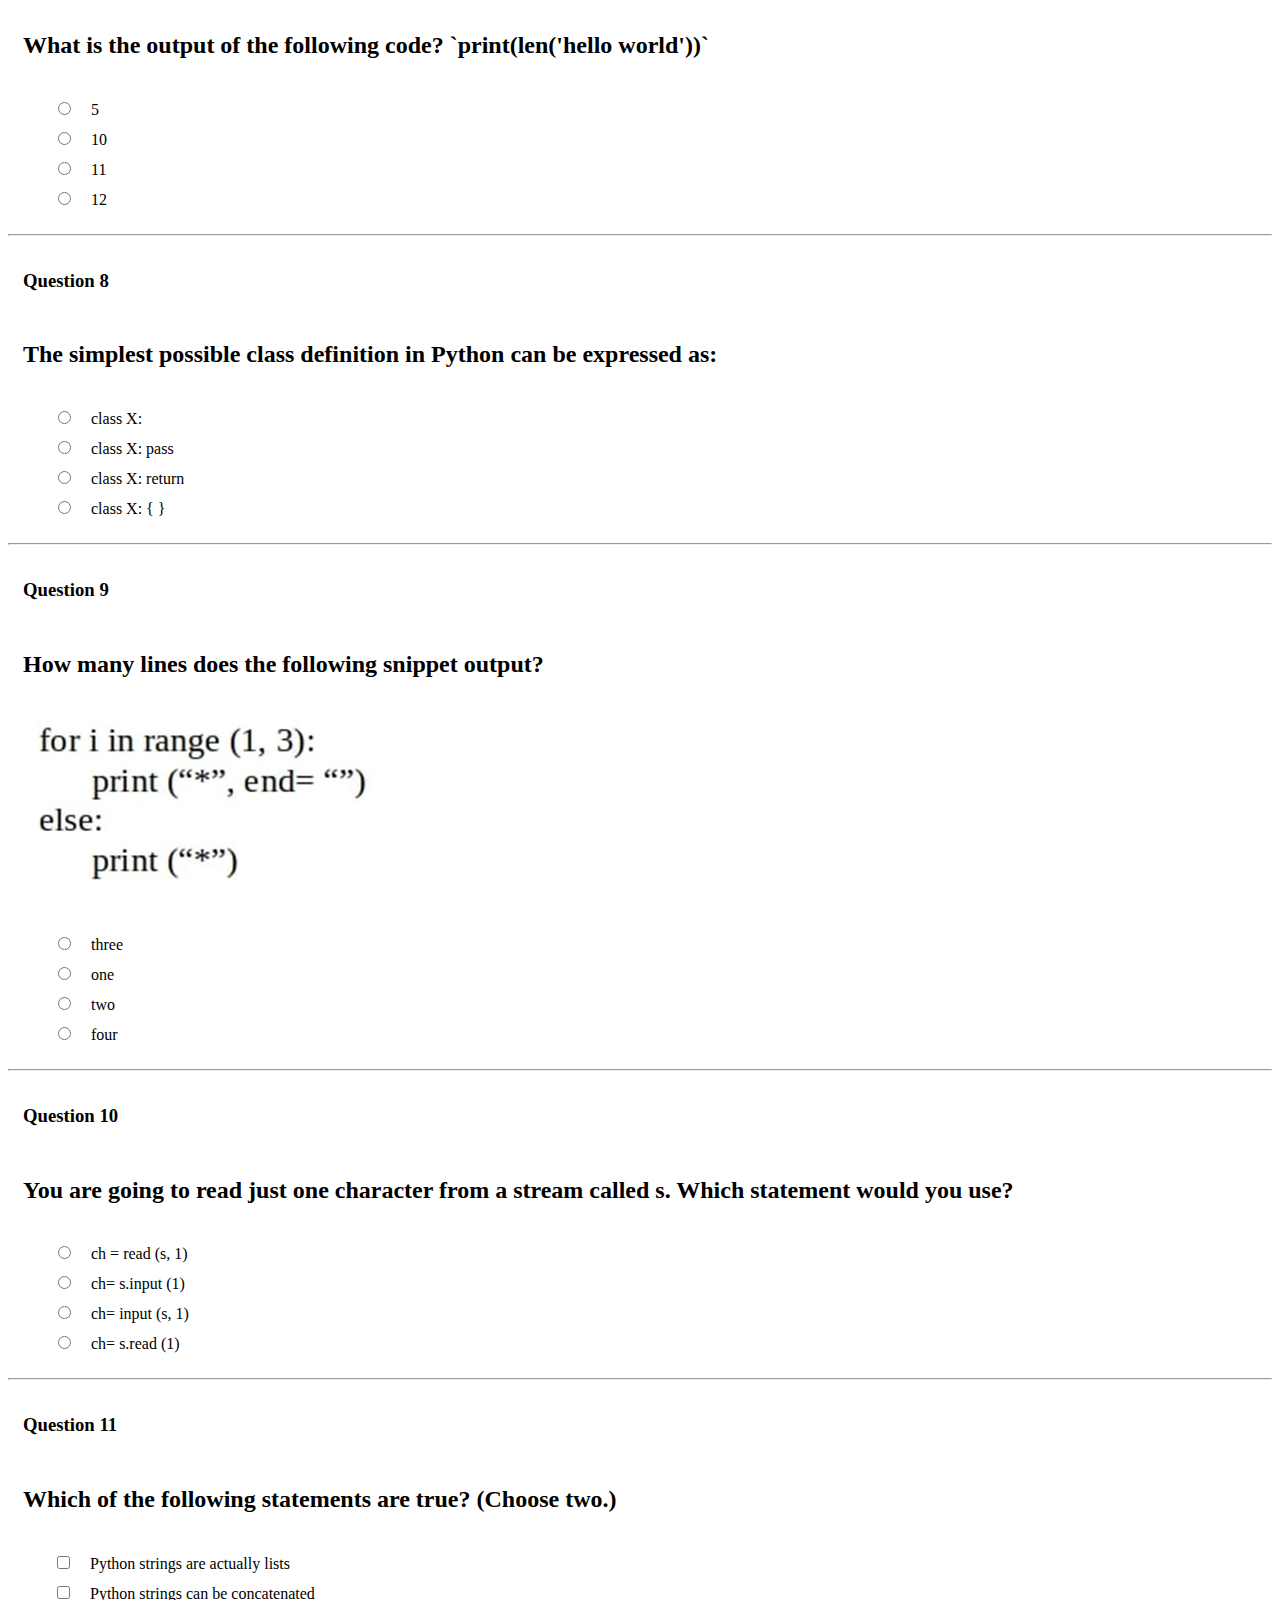
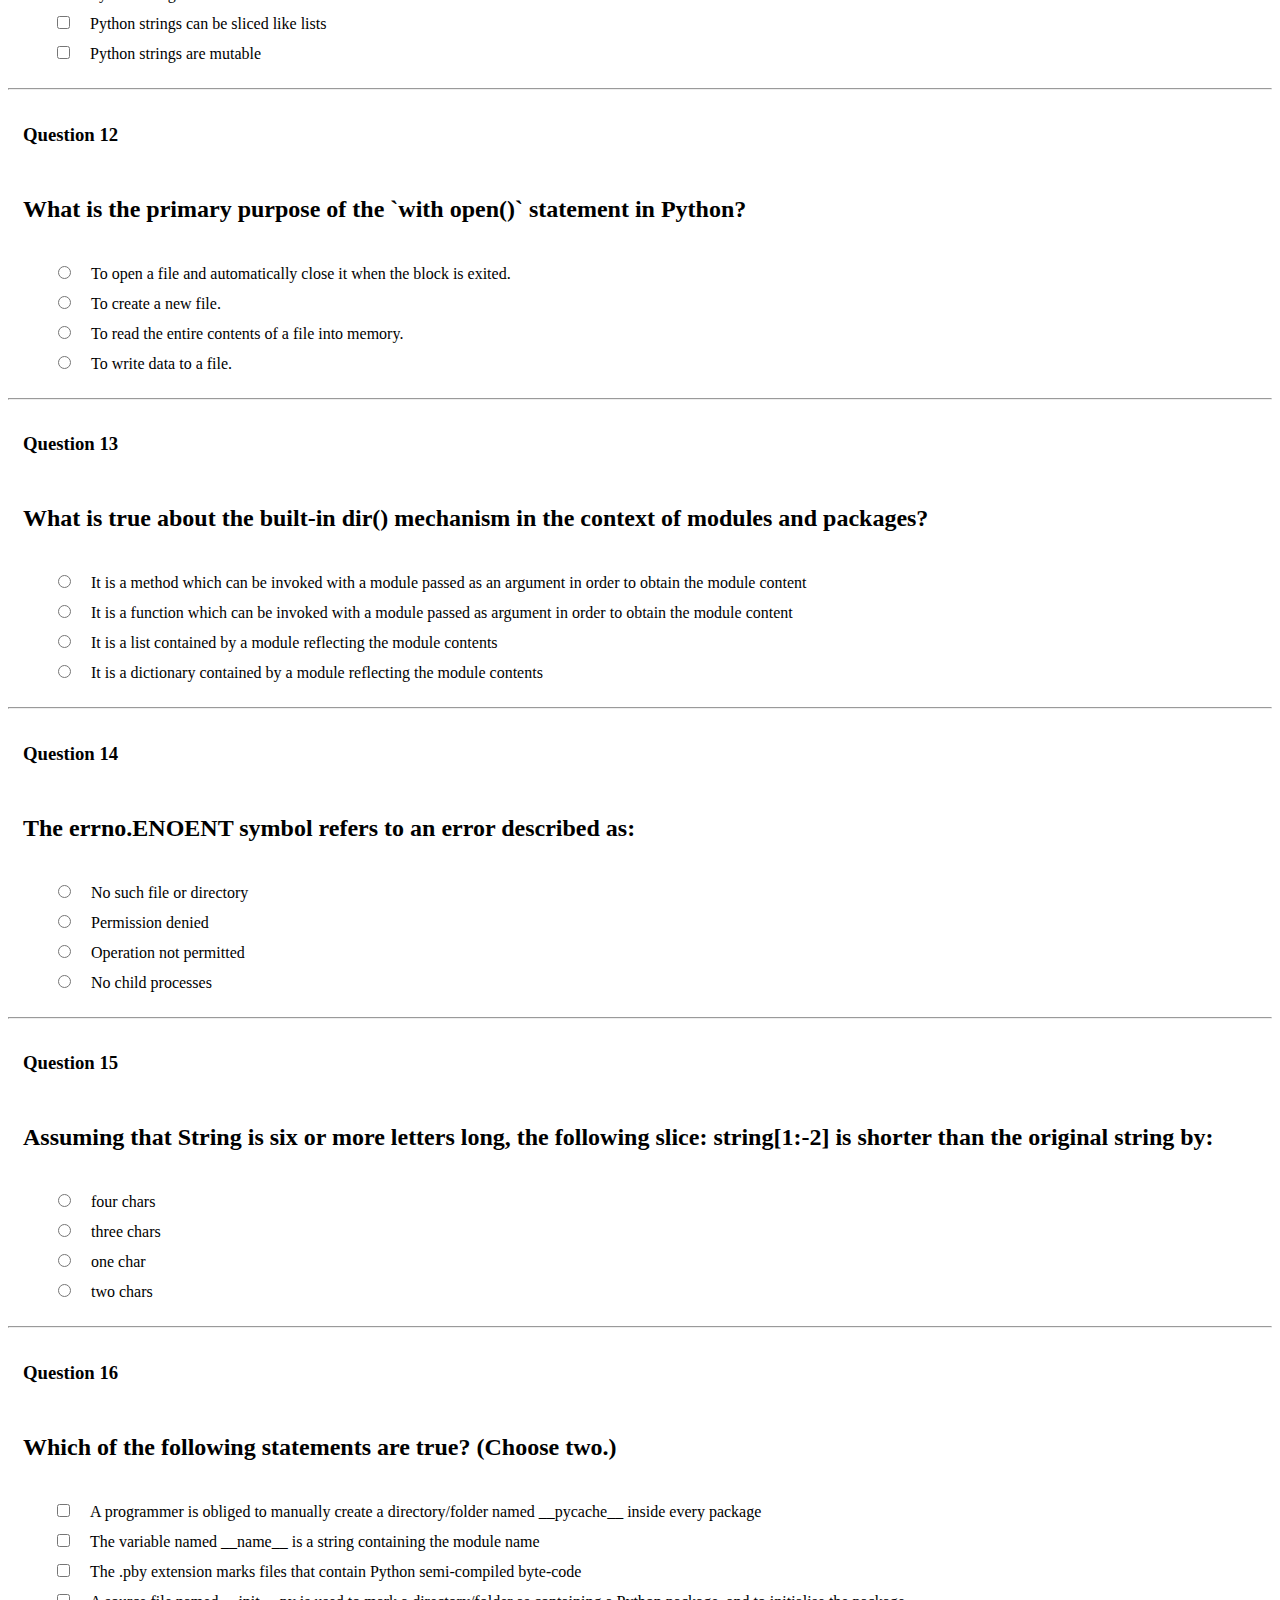
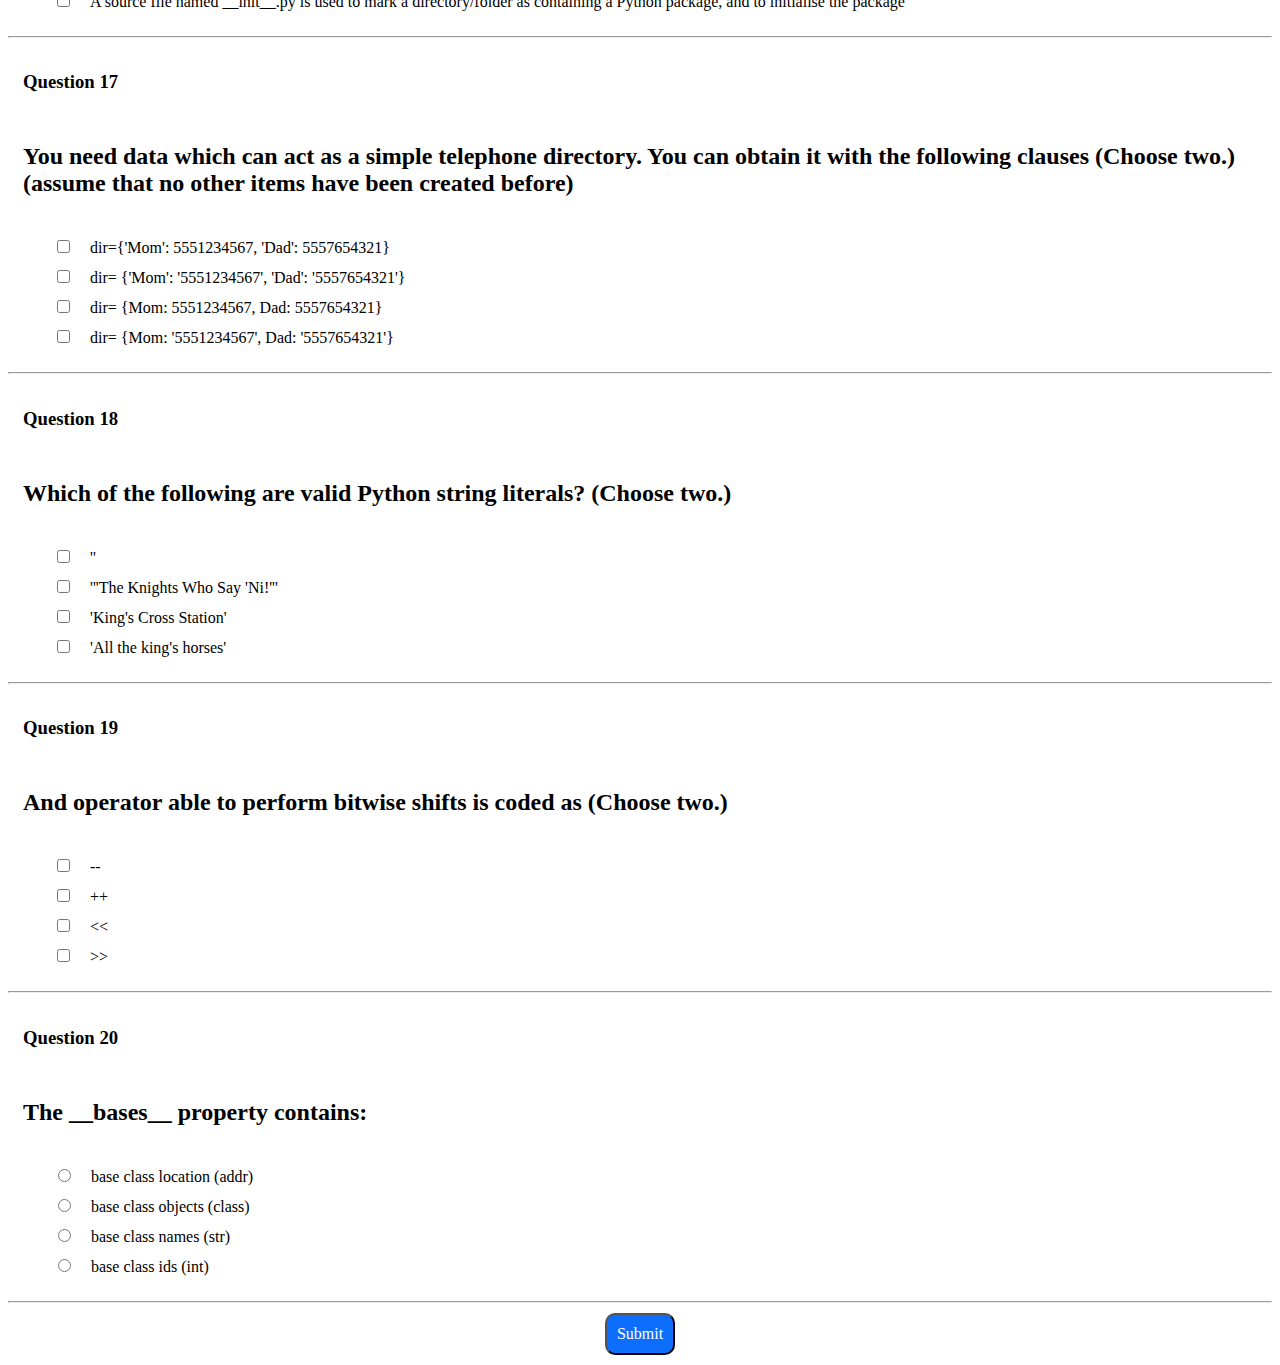
==== commit 0dc2710e: "Add files via upload" ====
--- a/questions.html
+++ b/questions.html
@@ -447,6 +447,10 @@
     const questionContainer = document.createElement('div');
     questionContainer.classList.add('question-container');
 
+    const questionNumber = document.createElement('h3');
+    questionNumber.textContent = `Question ${index + 1}`;
+    questionContainer.appendChild(questionNumber);
+	
     const questionElement = document.createElement('h2');
     questionElement.innerHTML = q.question;
     questionContainer.appendChild(questionElement);
@@ -497,6 +501,7 @@
         score++;
       } else {
             incorrectQuestions.push({
+				questionNumber: index + 1,
                 question: q.question,
                 userAnswer: selectedValues,
                 correctAnswer: q.correct
@@ -507,14 +512,14 @@
 	
     if (incorrectQuestions.length > 0) {
         const incorrectQuestionsDiv = document.createElement('div');
-        incorrectQuestionsDiv.classList.add('incorrect-questions');
+        incorrectQuestionsDiv.classList.add('incorrect-questions', 'error-message');
         incorrectQuestionsDiv.innerHTML = '<h2>Incorrect Questions:</h2>';
 
         incorrectQuestions.forEach((questionData, index) => {
             const questionDiv = document.createElement('div');
             questionDiv.classList.add('incorrect-question');
             questionDiv.innerHTML = `
-                <p><strong>Question ${index + 1}:</strong> ${questionData.question}</p>
+                <p><strong>Question ${questionData.questionNumber}:</strong> ${questionData.question}</p>
                 <p>Your Answer: ${questionData.userAnswer.join(', ')}</p>
                 <p>Correct Answer: ${questionData.correctAnswer.join(', ')}</p>
             `;
--- a/style.css
+++ b/style.css
@@ -10,7 +10,7 @@
 	border-radius: 25px;
 	}
 
-h1, h2 {
+h1, h2, h3 {
 	padding: 15px;
 	}
 
@@ -157,4 +157,10 @@
 	border-radius: 10px;
 	display: block; 
 	margin: 10px auto; 	
+	}
+	
+.error-message {
+	background-color: #ffdddd; /* Light red background */
+	border: 1px solid red;
+	padding: 10px;
 	}